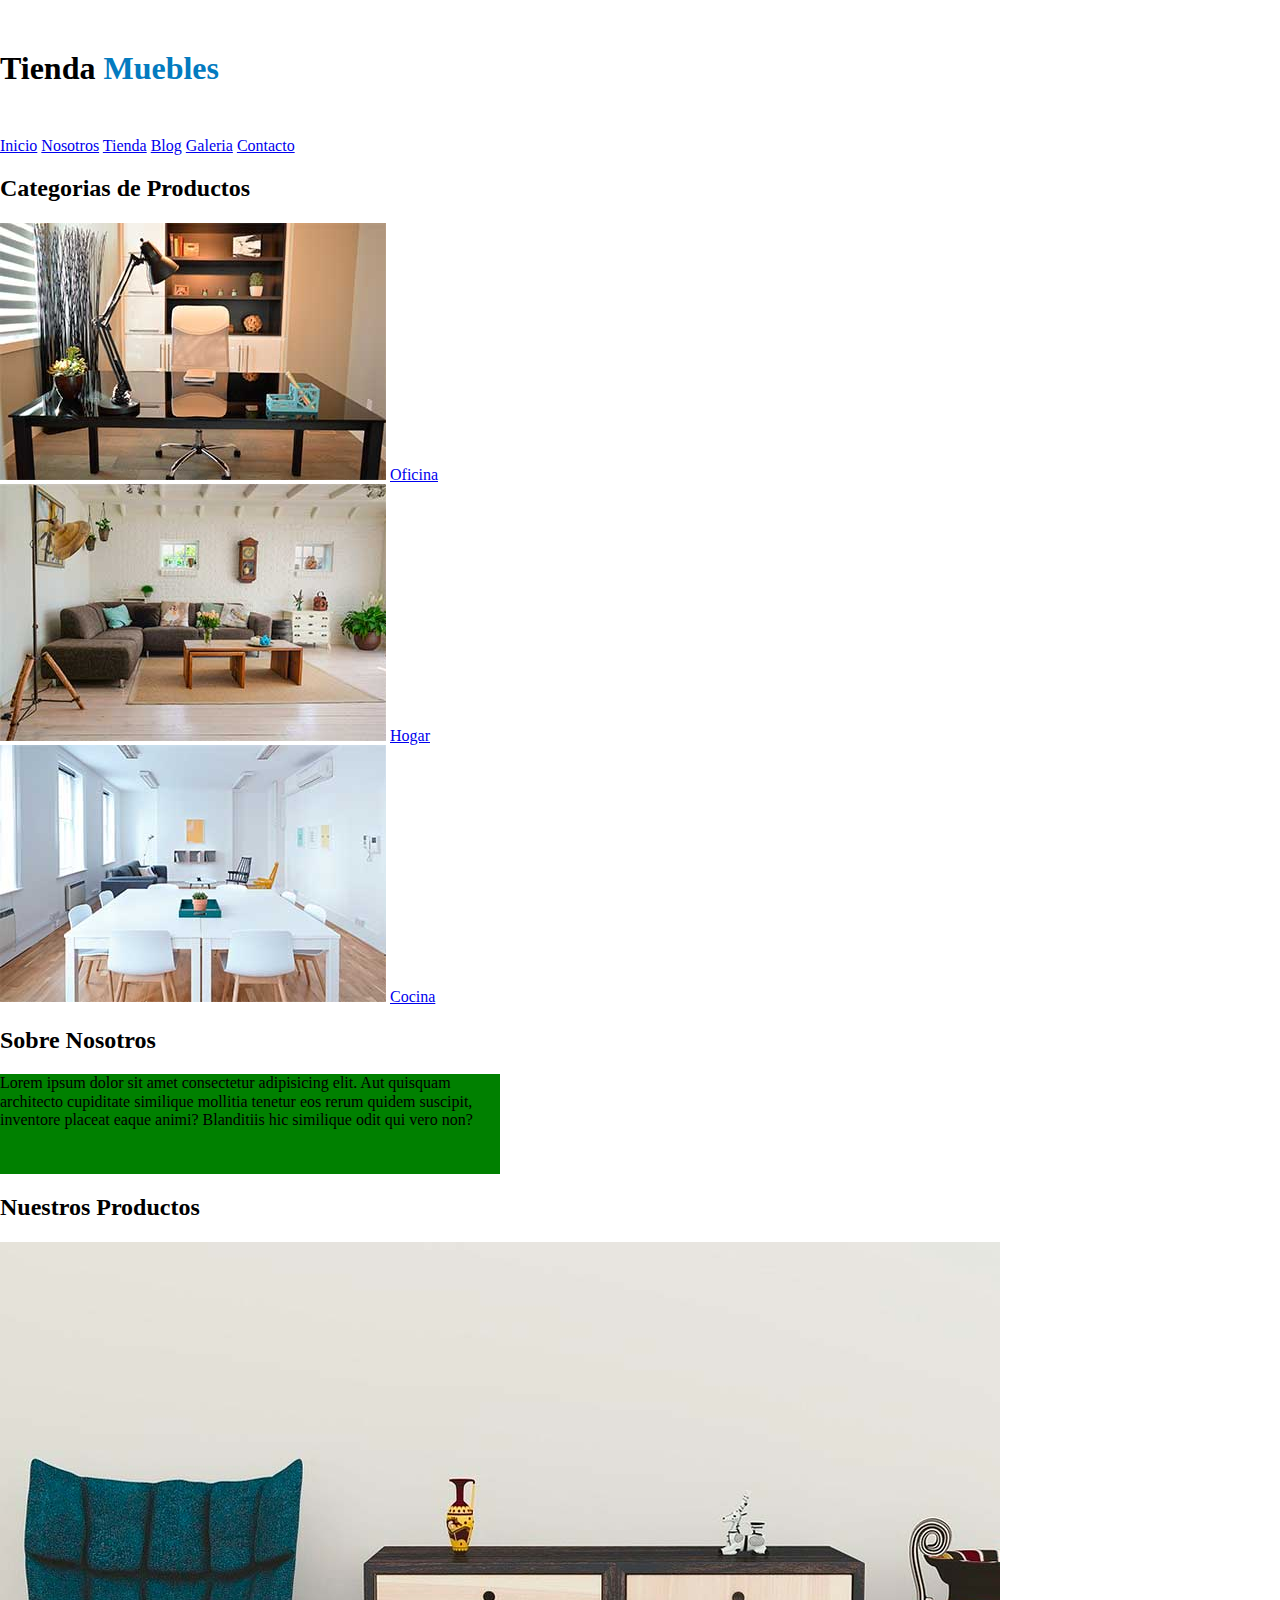
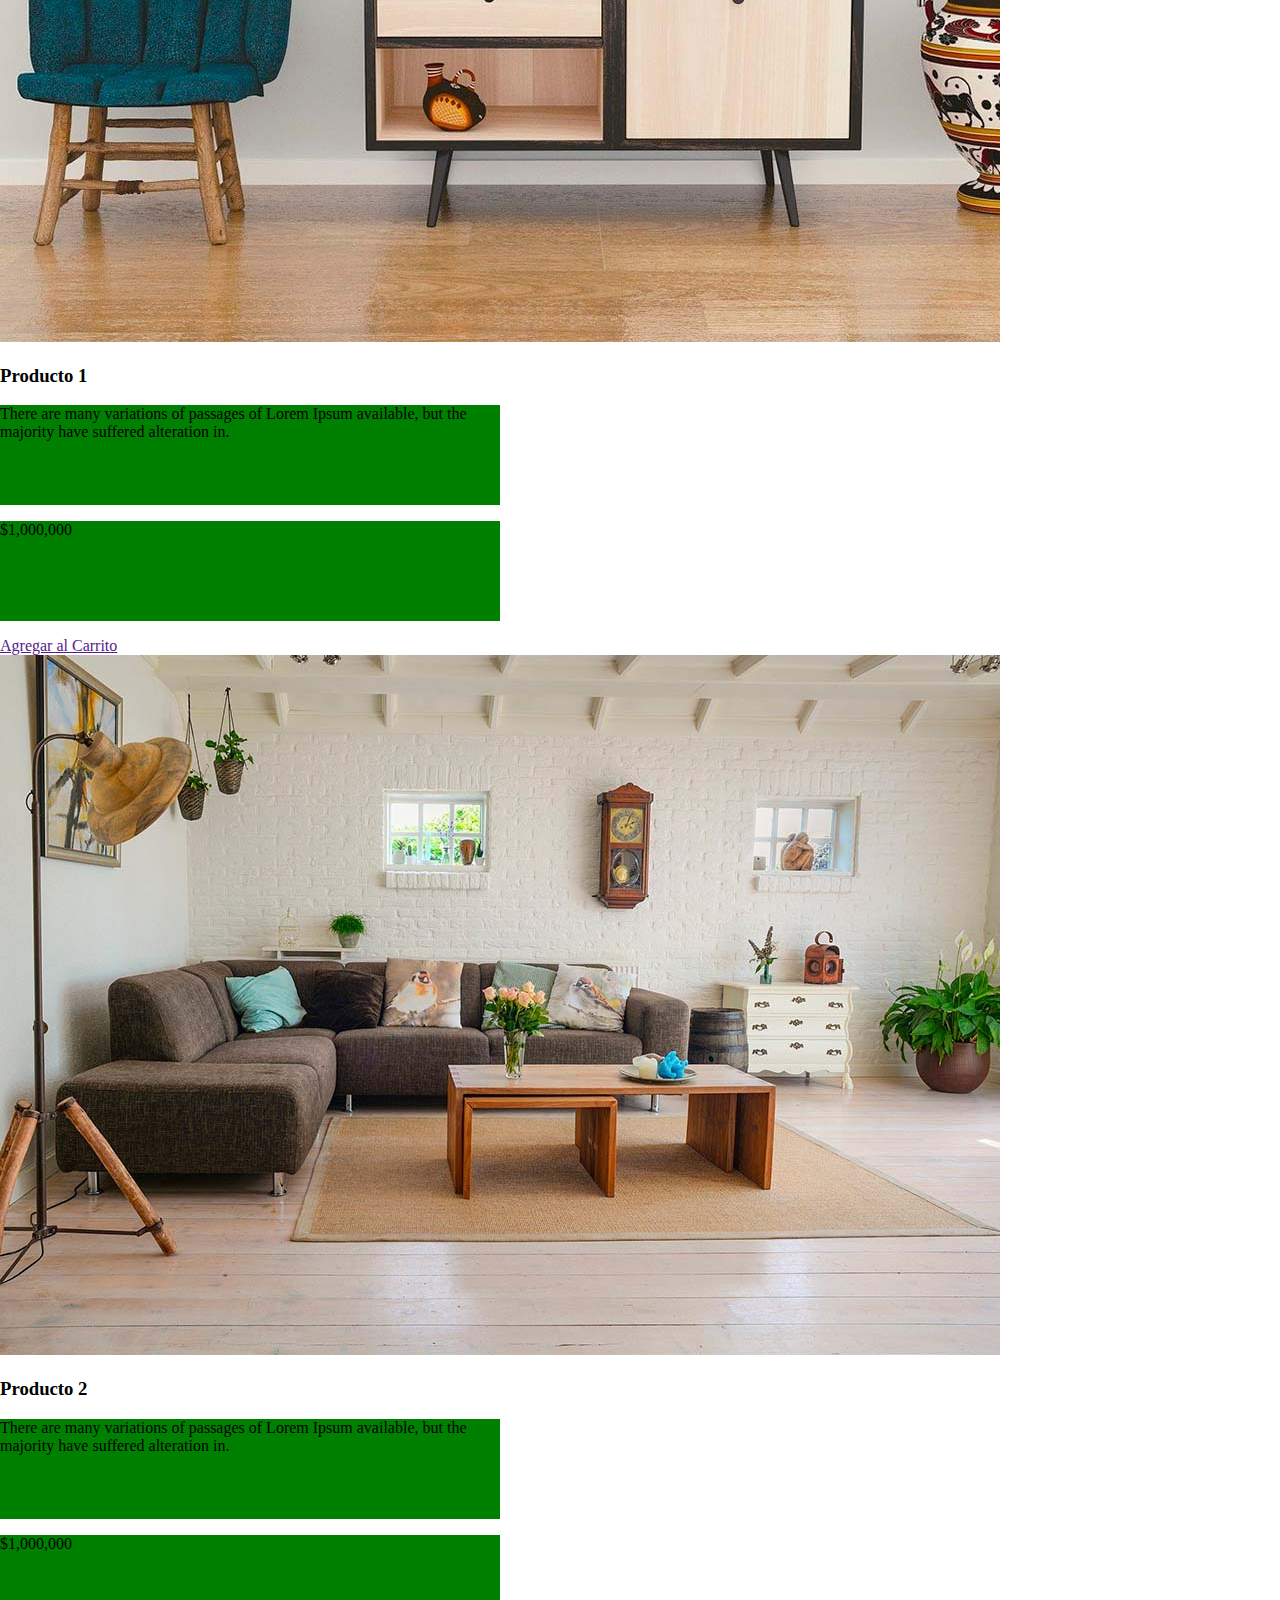
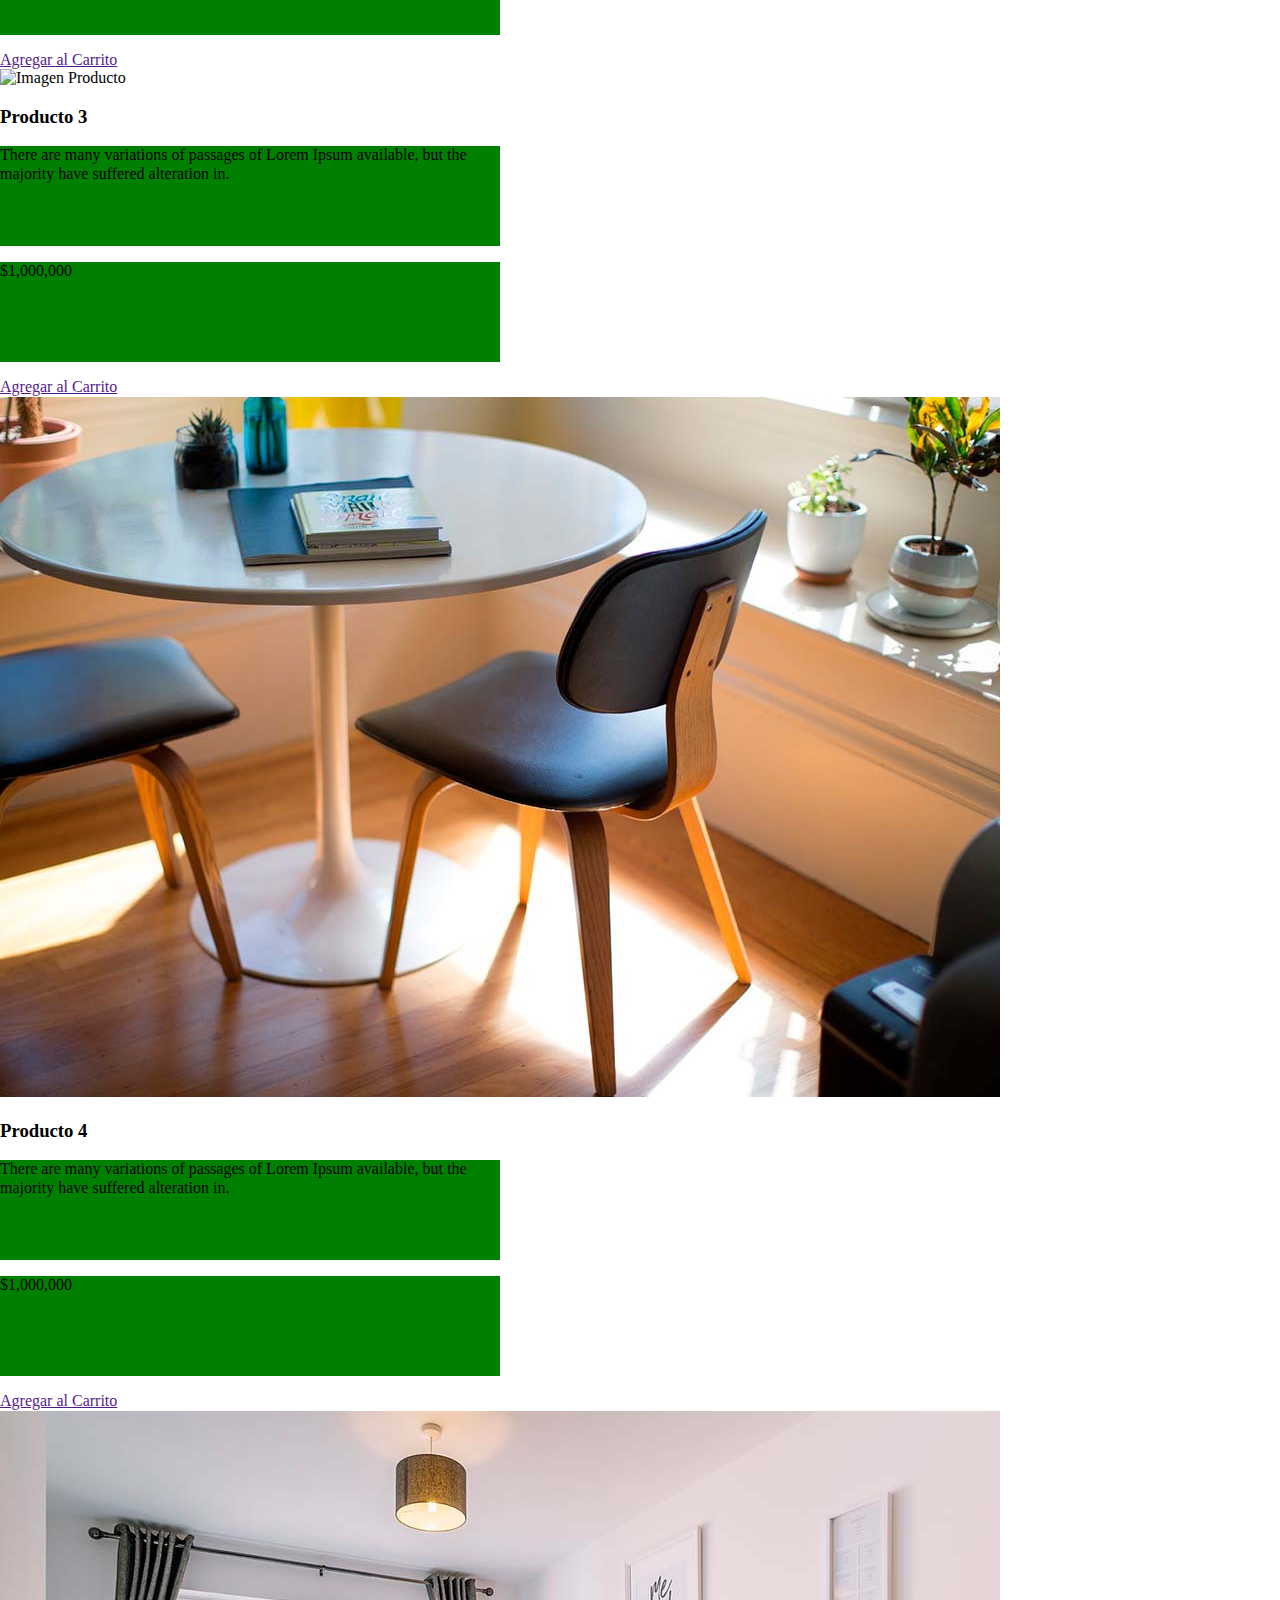
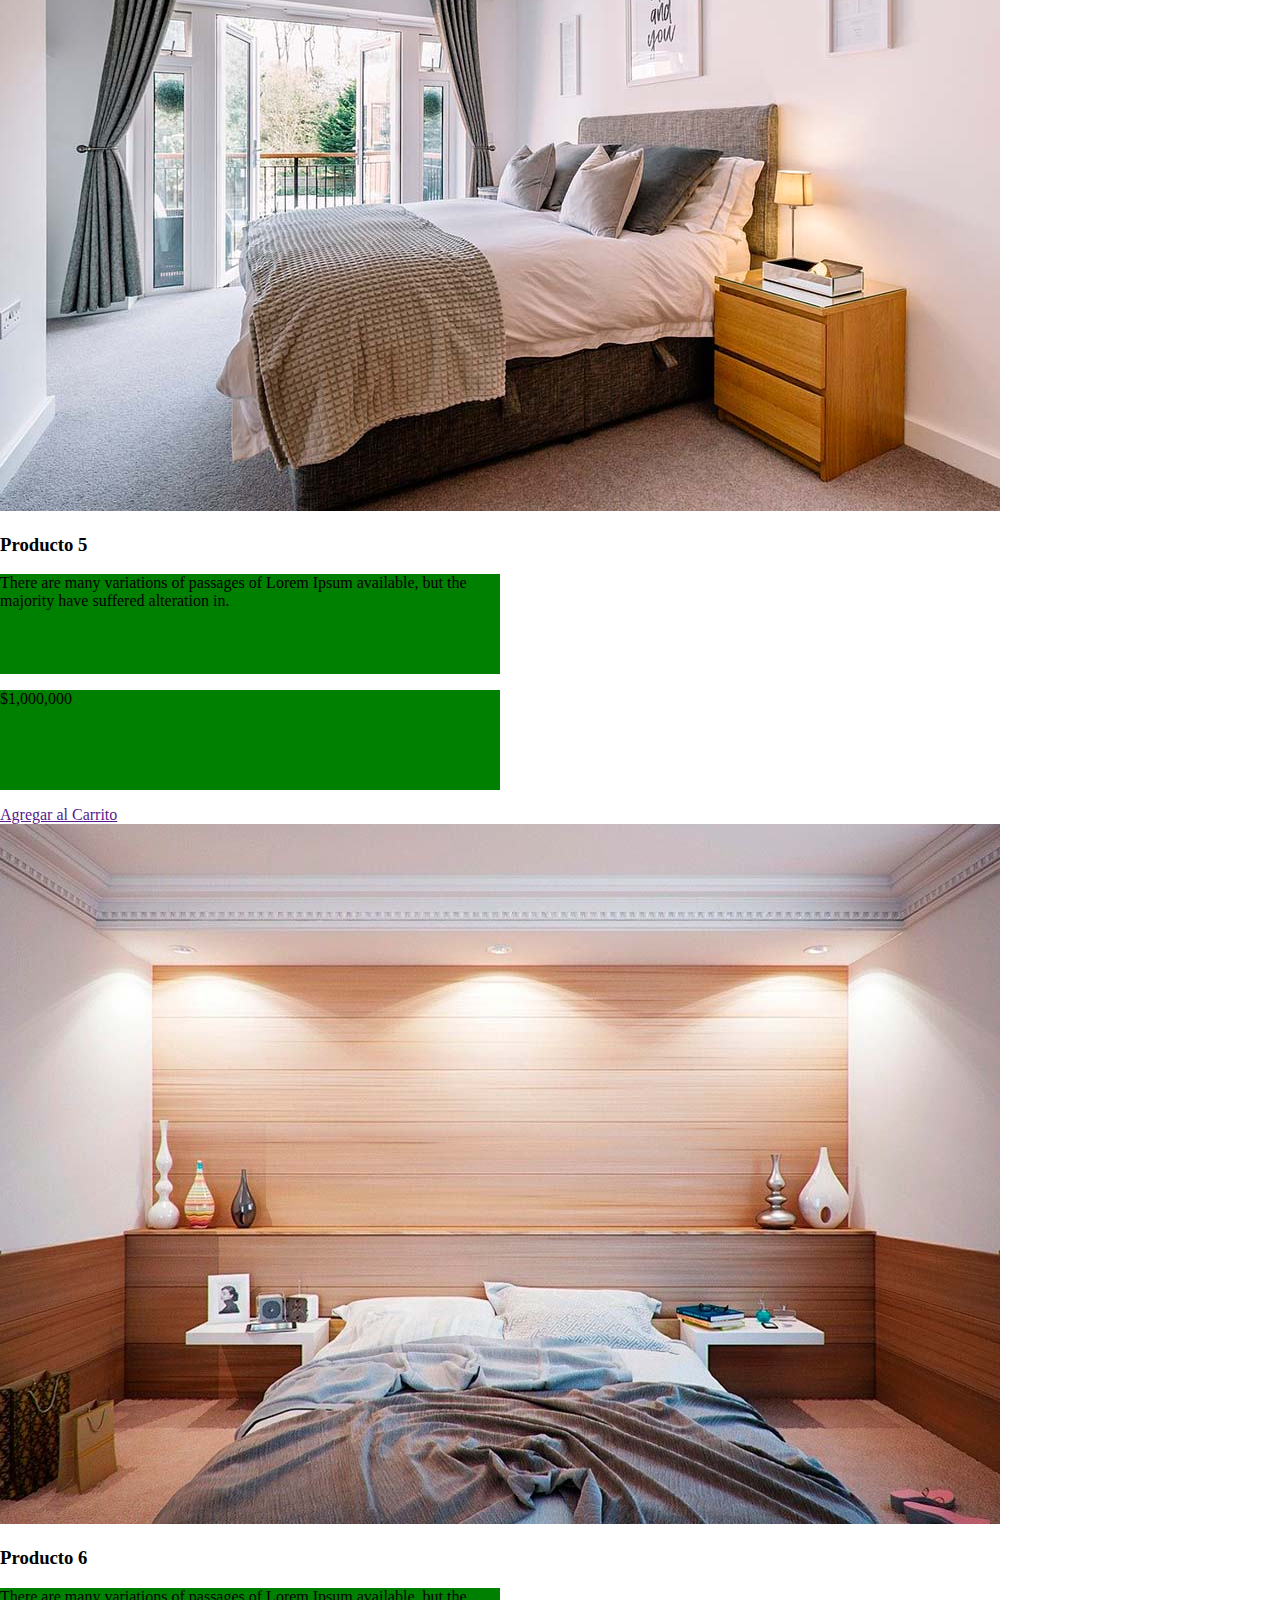
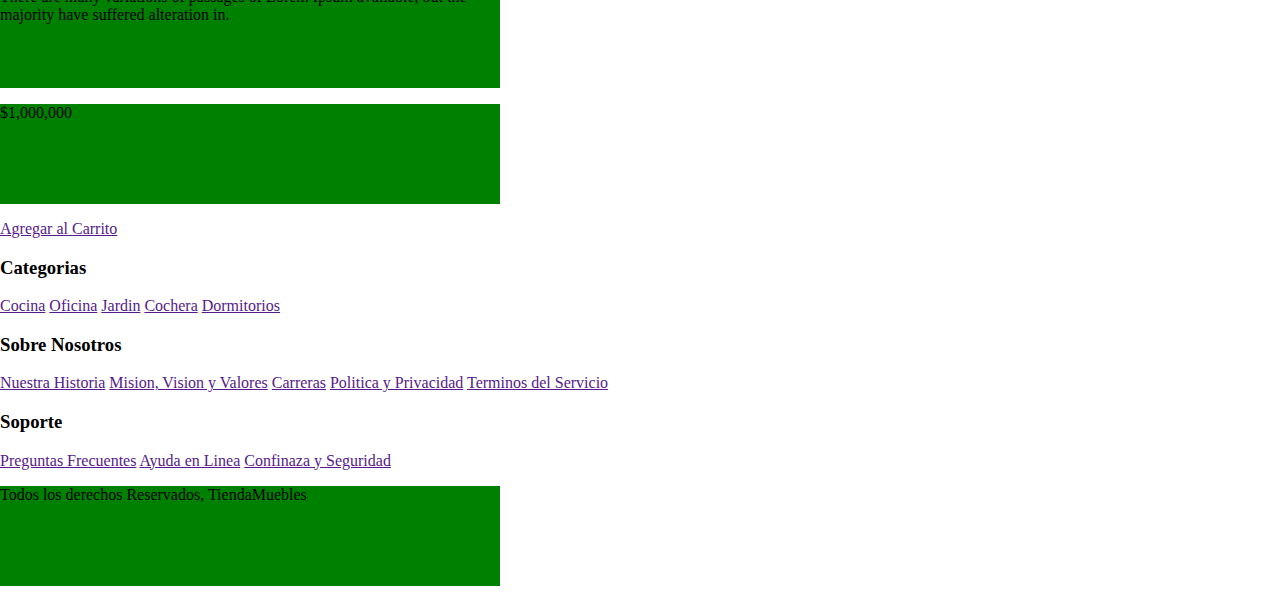
==== index.html @ 11717a36 "primer push de pc ecommerce" ====
<!DOCTYPE html>
<html lang="es">
  <head>
    <meta charset="UTF-8" />
    <meta name="viewport" content="width=device-width, initial-scale=1.0" />
    <title>Aprendiendo HTML</title>
    <link rel="stylesheet" href="css/normalize.css" />
    <link rel="stylesheet" href="css/styles.css" />
  </head>
  <body>
    <header>
      <h1 class="nombre-sitio">Tienda <span>Muebles</span></h1>
    </header>
    <nav>
      <a href="index.html">Inicio</a>
      <a href="nosotros.html">Nosotros</a>
      <a href="tienda.html">Tienda</a>
      <a href="blog.html">Blog</a>
      <a href="galeria.html">Galeria</a>
      <a href="contacto.html">Contacto</a>
    </nav>
    <section>
      <h2>Categorias de Productos</h2>
      <div>
        <img src="img/categoria1.jpg" alt="Imagen Categoria 1" />
        <a href="#">Oficina</a>
      </div>
      <div>
        <img src="img/categoria2.jpg" alt="Imagen Categoria 2" />
        <a href="#">Hogar</a>
      </div>
      <div>
        <img src="img/categoria3.jpg" alt="Imagen Categoria 3" />
        <a href="#">Cocina</a>
      </div>
    </section>
    <section>
      <div>
        <h2>Sobre Nosotros</h2>
        <p>
          Lorem ipsum dolor sit amet consectetur adipisicing elit. Aut quisquam
          architecto cupiditate similique mollitia tenetur eos rerum quidem
          suscipit, inventore placeat eaque animi? Blanditiis hic similique odit
          qui vero non?
        </p>
      </div>
    </section>

    <main>
      <h2>Nuestros Productos</h2>
      <div>
        <div>
          <img src="img/producto1.jpg" alt="Imagen Producto" />
          <div>
            <h3>Producto 1</h3>
            <p>
              There are many variations of passages of Lorem Ipsum available,
              but the majority have suffered alteration in.
            </p>
            <p>$1,000,000</p>
            <a href="">Agregar al Carrito</a>
            <!-- <button type="button">Agregar al Carrito</button> -->
          </div>
          <!--Info del producto-->
        </div>
        <!--Producto -->
        <div>
          <img src="img/producto2.jpg" alt="Imagen Producto" />
          <div>
            <h3>Producto 2</h3>
            <p>
              There are many variations of passages of Lorem Ipsum available,
              but the majority have suffered alteration in.
            </p>
            <p>$1,000,000</p>
            <a href="">Agregar al Carrito</a>
            <!-- <button type="button">Agregar al Carrito</button> -->
          </div>
          <!--Info del producto-->
        </div>
        <!--Producto-->
        <div>
          <img src="img/producto3.jpg" alt="Imagen Producto" />
          <div>
            <h3>Producto 3</h3>
            <p>
              There are many variations of passages of Lorem Ipsum available,
              but the majority have suffered alteration in.
            </p>
            <p>$1,000,000</p>
            <a href="">Agregar al Carrito</a>
            <!-- <button type="button">Agregar al Carrito</button> -->
          </div>
          <!--Info del producto-->
        </div>
        <!--Producto-->
        <div>
          <img src="img/producto4.jpg" alt="Imagen Producto" />
          <div>
            <h3>Producto 4</h3>
            <p>
              There are many variations of passages of Lorem Ipsum available,
              but the majority have suffered alteration in.
            </p>
            <p>$1,000,000</p>
            <a href="">Agregar al Carrito</a>
            <!-- <button type="button">Agregar al Carrito</button> -->
          </div>
          <!--Info del producto-->
        </div>
        <!--Producto-->
        <div>
          <img src="img/producto5.jpg" alt="Imagen Producto" />
          <div>
            <h3>Producto 5</h3>
            <p>
              There are many variations of passages of Lorem Ipsum available,
              but the majority have suffered alteration in.
            </p>
            <p>$1,000,000</p>
            <a href="">Agregar al Carrito</a>
            <!-- <button type="button">Agregar al Carrito</button> -->
          </div>
          <!--Info del producto-->
        </div>
        <!--Producto-->
        <div>
          <img src="img/producto6.jpg" alt="Imagen Producto" />
          <div>
            <h3>Producto 6</h3>
            <p>
              There are many variations of passages of Lorem Ipsum available,
              but the majority have suffered alteration in.
            </p>
            <p>$1,000,000</p>
            <a href="">Agregar al Carrito</a>
            <!-- <button type="button">Agregar al Carrito</button> -->
          </div>
          <!--Info del producto-->
        </div>
        <!--Producto-->
      </div>
      <!--Fin de listado de producto-->
      <!--puede ser section enves de div no hay ningun problema  -->
    </main>

    <footer>
      <div>
        <h3>Categorias</h3>
        <nav>
          <a href="">Cocina</a>
          <a href="">Oficina</a>
          <a href="">Jardin</a>
          <a href="">Cochera</a>
          <a href="">Dormitorios</a>
        </nav>
      </div>
      <div>
        <h3>Sobre Nosotros</h3>
        <nav>
          <a href="">Nuestra Historia</a>
          <a href="">Mision, Vision y Valores</a>
          <a href="">Carreras</a>
          <a href="">Politica y Privacidad</a>
          <a href="">Terminos del Servicio</a>
        </nav>
      </div>
      <div>
        <h3>Soporte</h3>
        <nav>
          <a href="">Preguntas Frecuentes</a>
          <a href="">Ayuda en Linea</a>
          <a href="">Confinaza y Seguridad</a>
        </nav>
      </div>

      <p>Todos los derechos Reservados, TiendaMuebles</p>
    </footer>
  </body>
</html>
---- css/styles.css ----
html {
  box-sizing: border-box;
}
*,
*:before,
*:after {
  box-sizing: inherit;
}

.nombre-sitio {
  margin-top: 50px;
  margin-bottom: 50px;
}
.nombre-sitio span {
  color: #037bc0;
}

p {
  width: 500px;
  height: 100px;
  background-color: green;
  display: block;
}
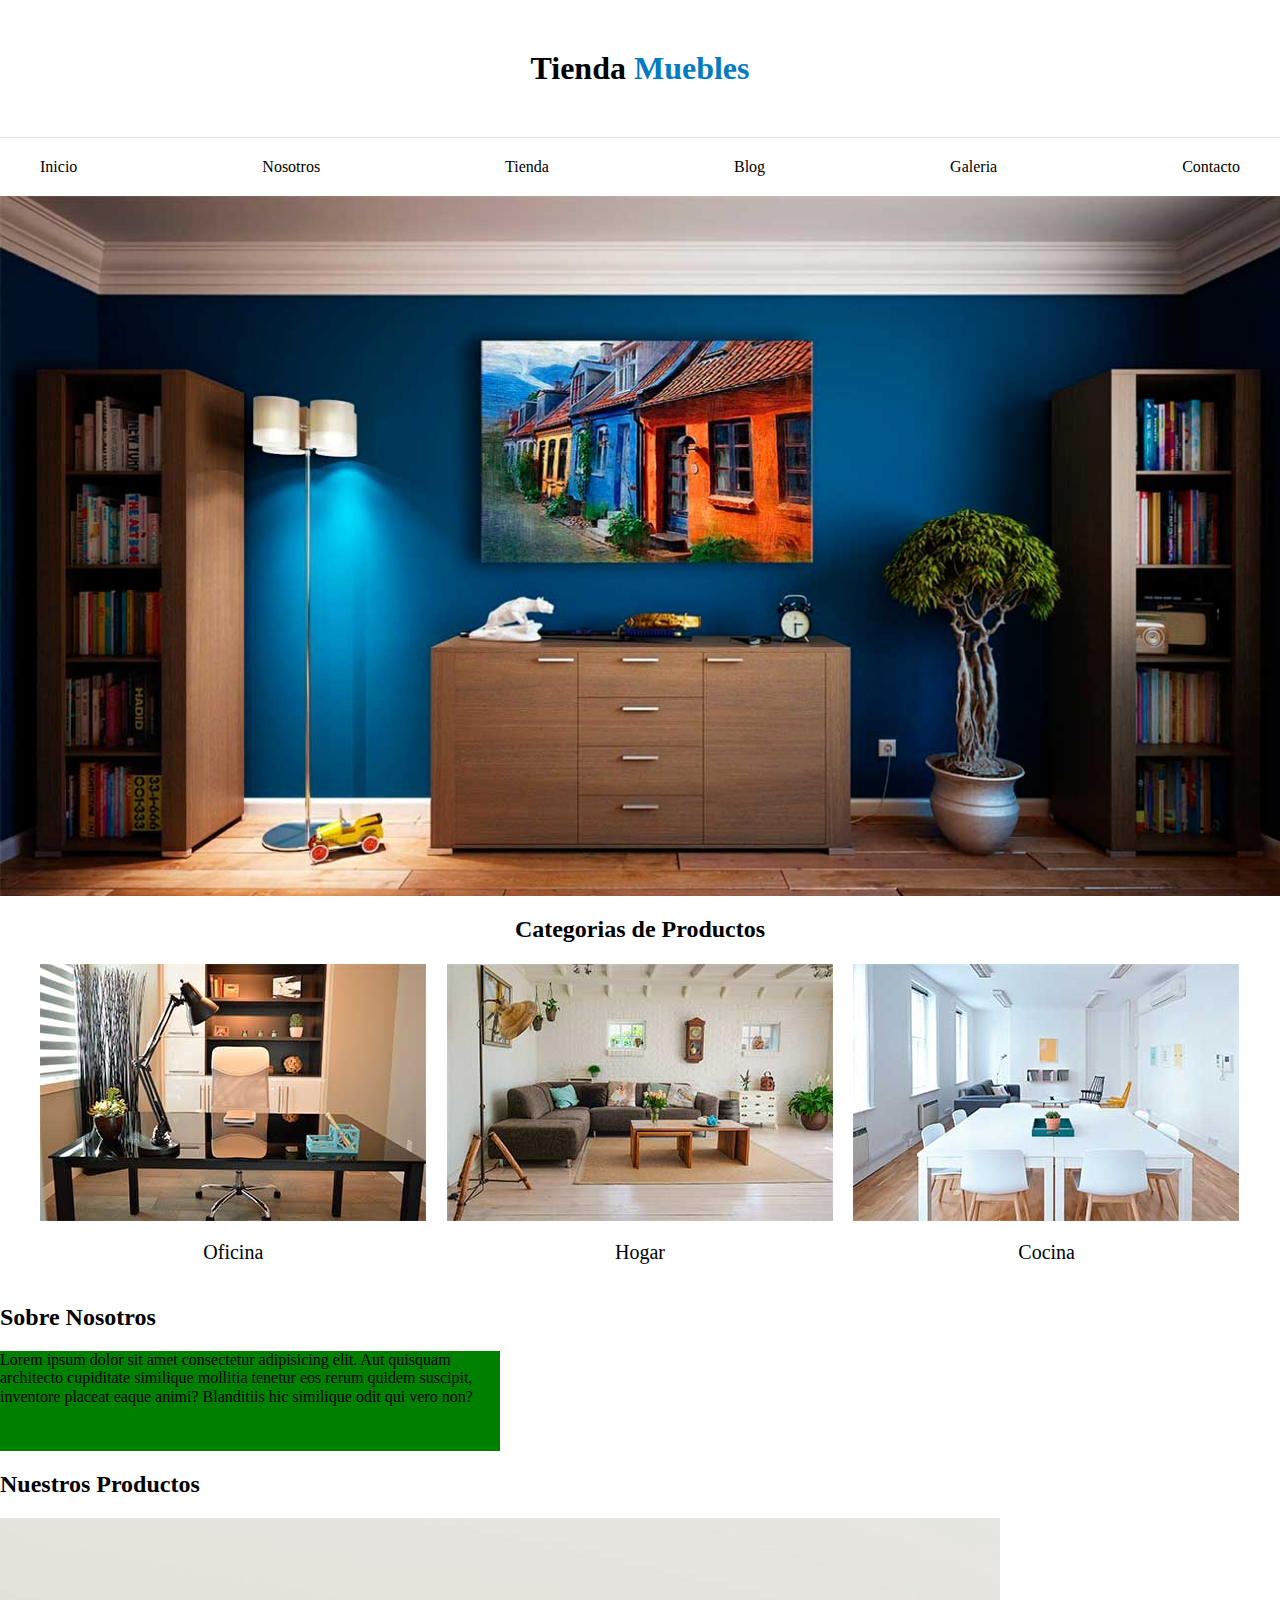
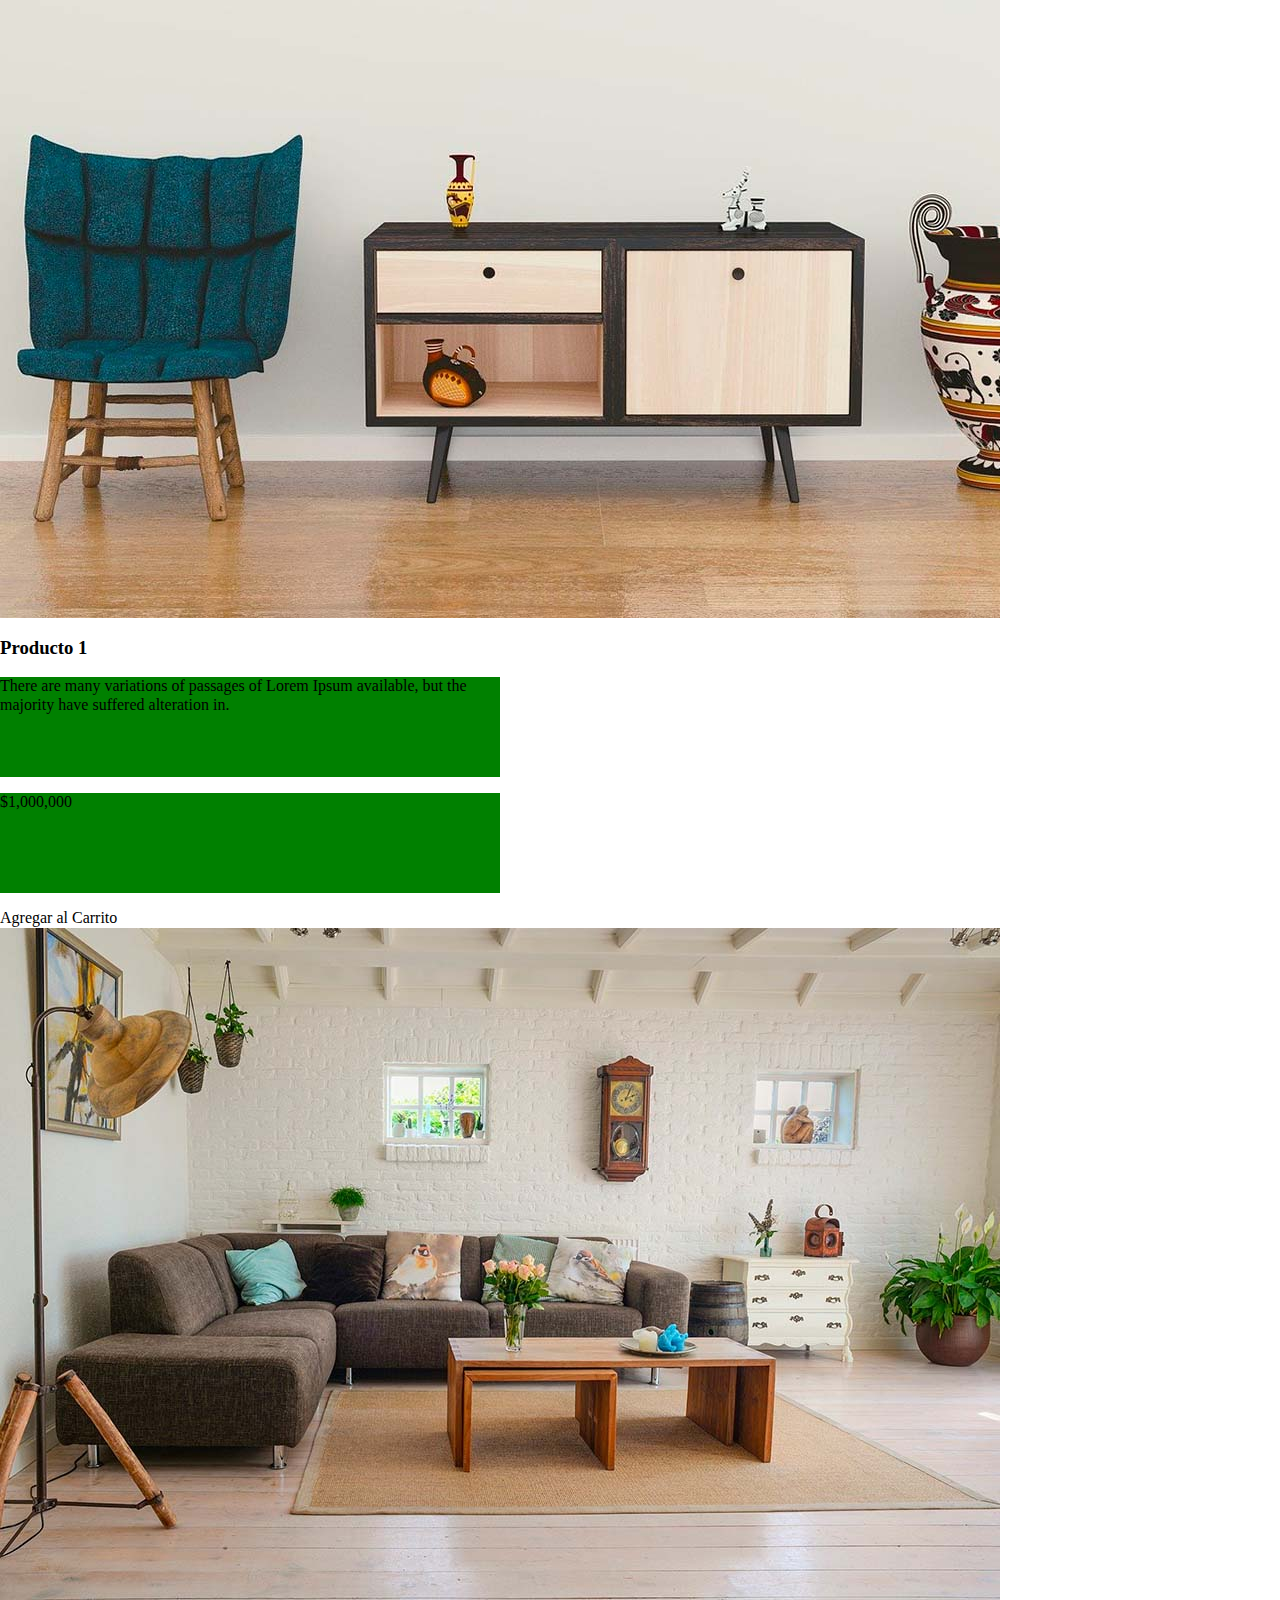
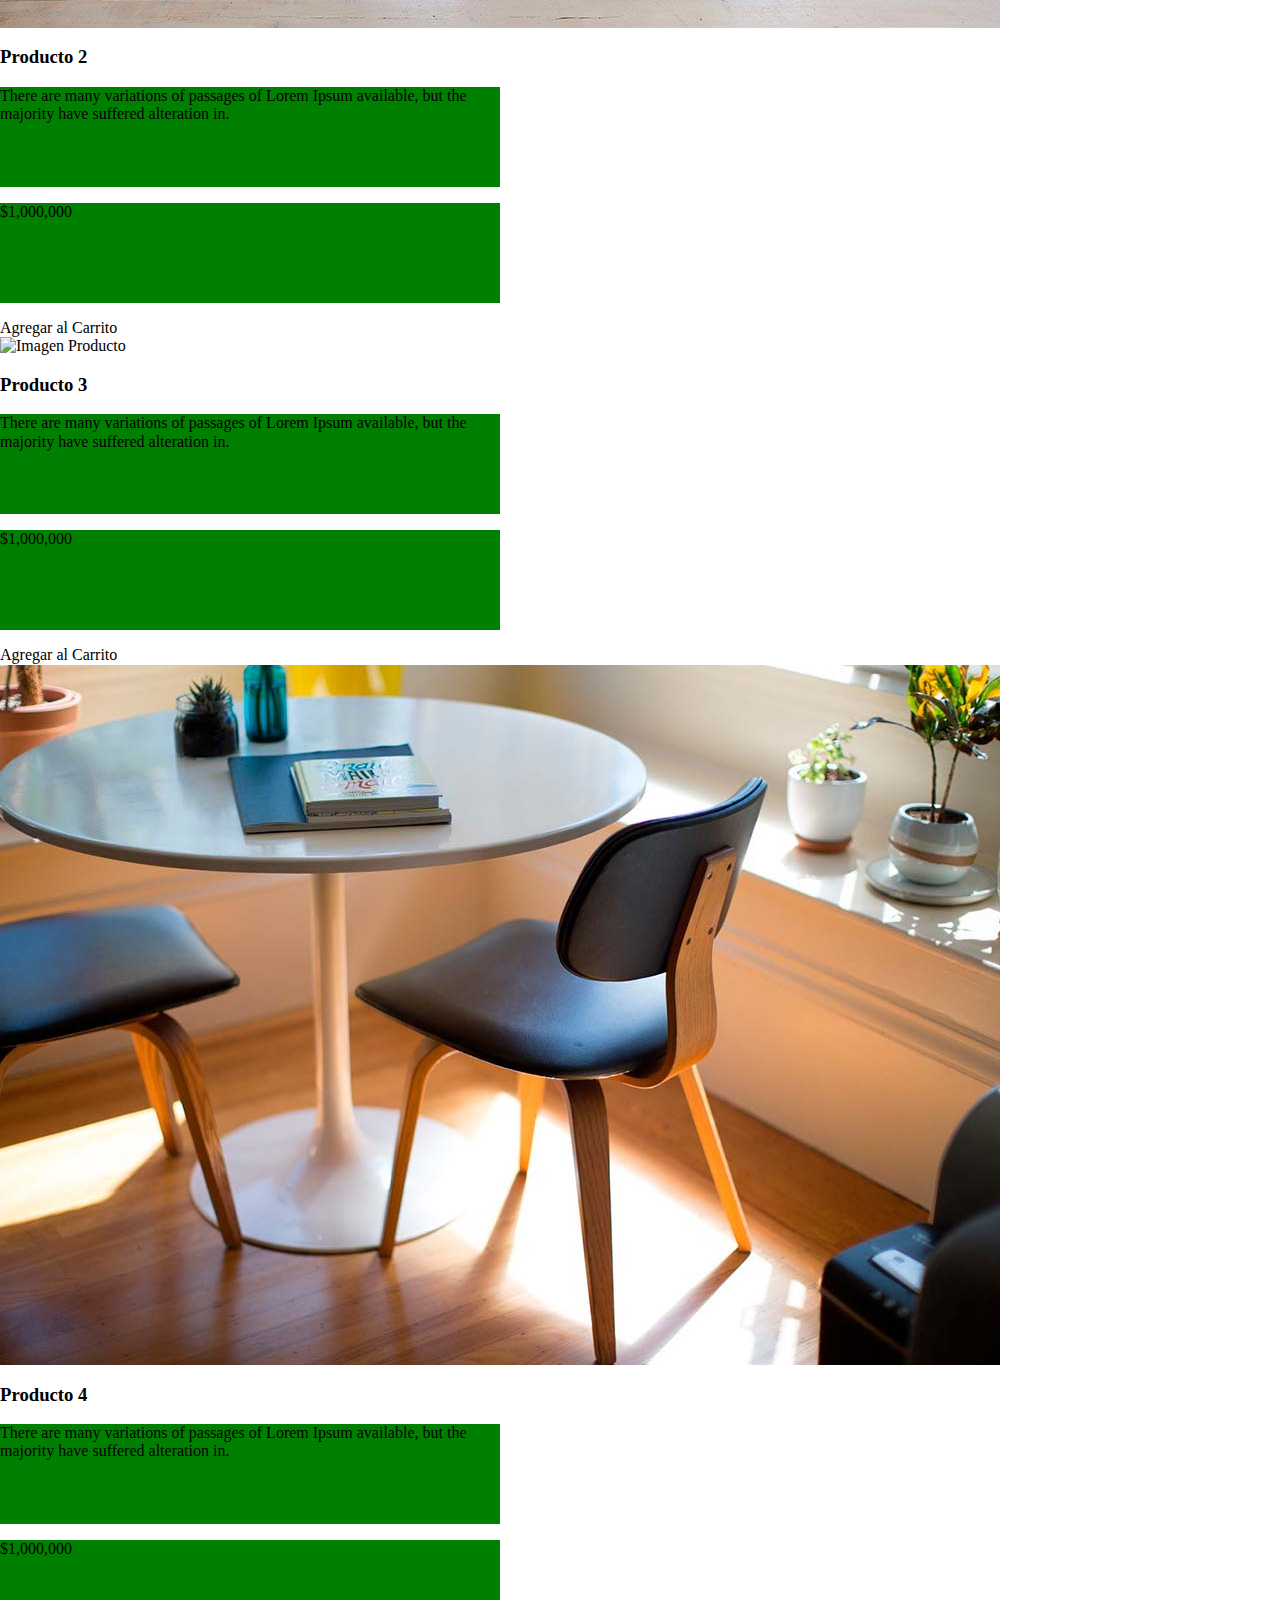
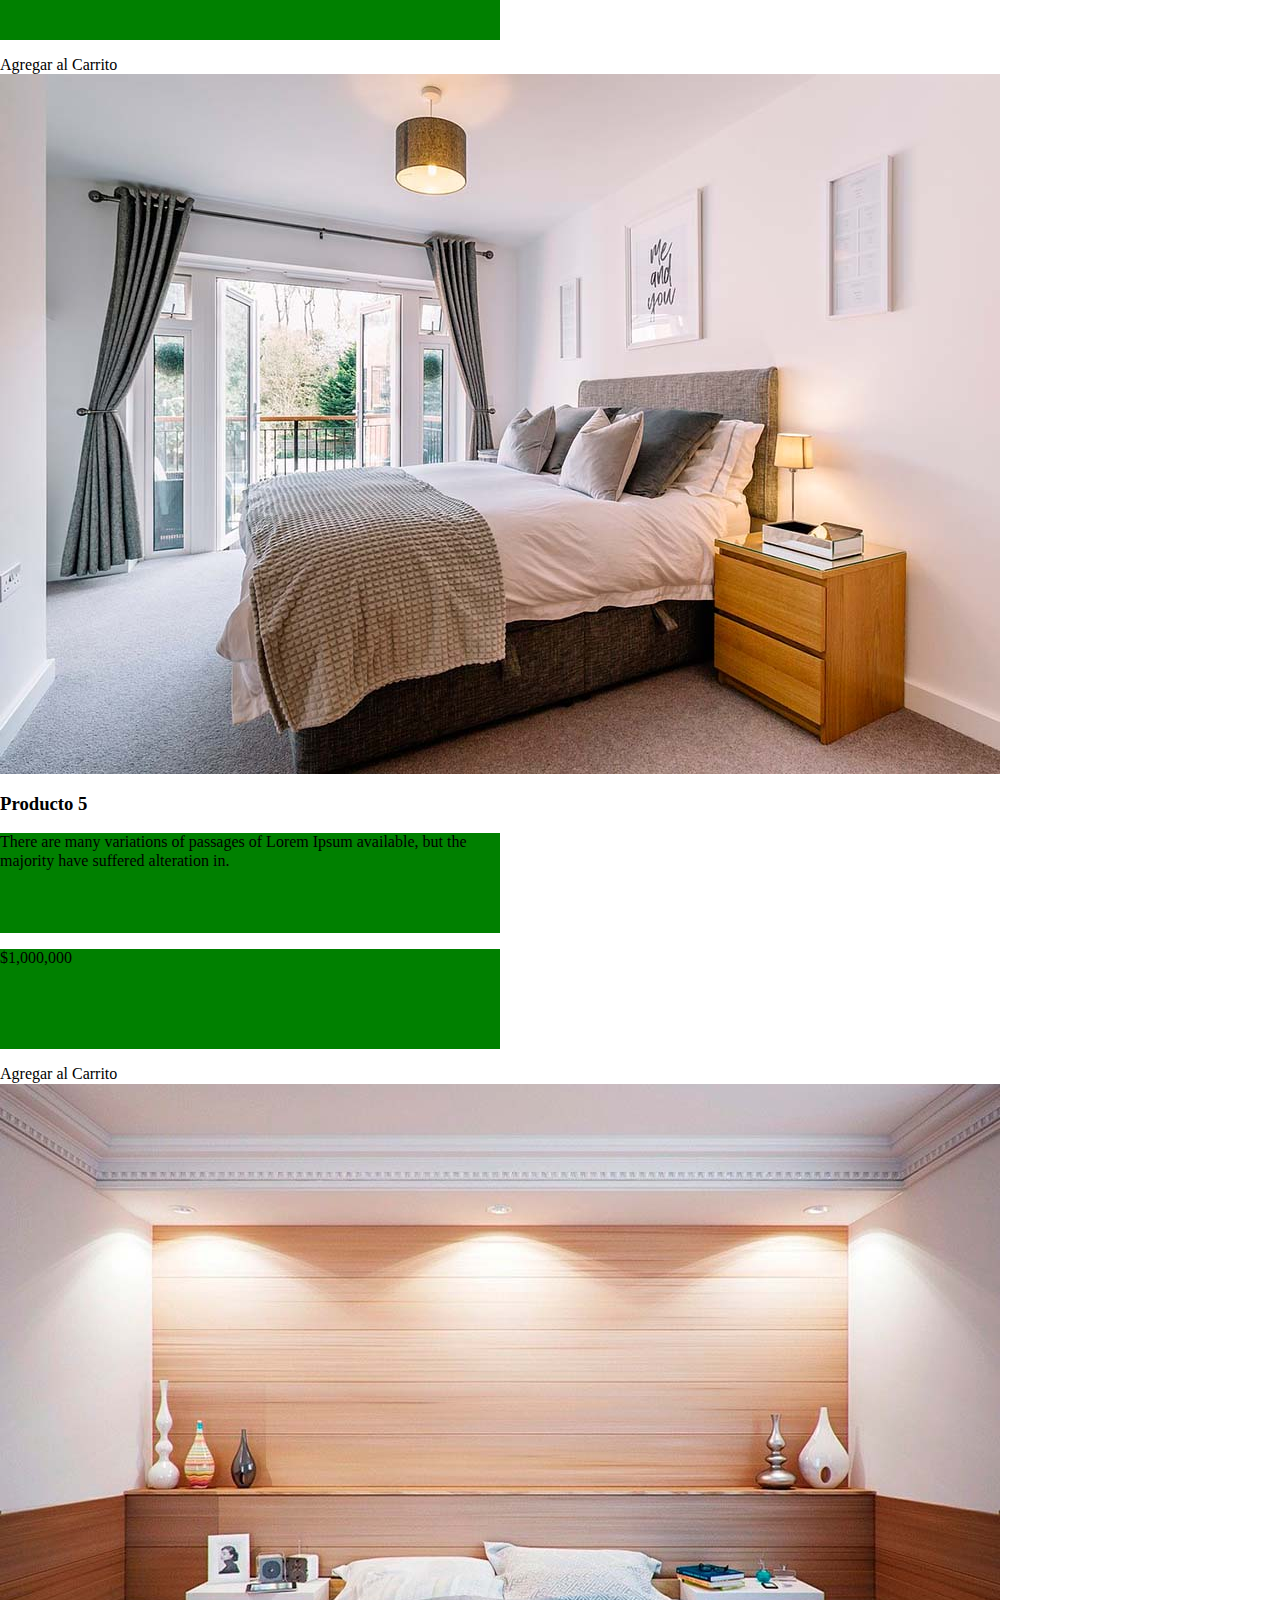
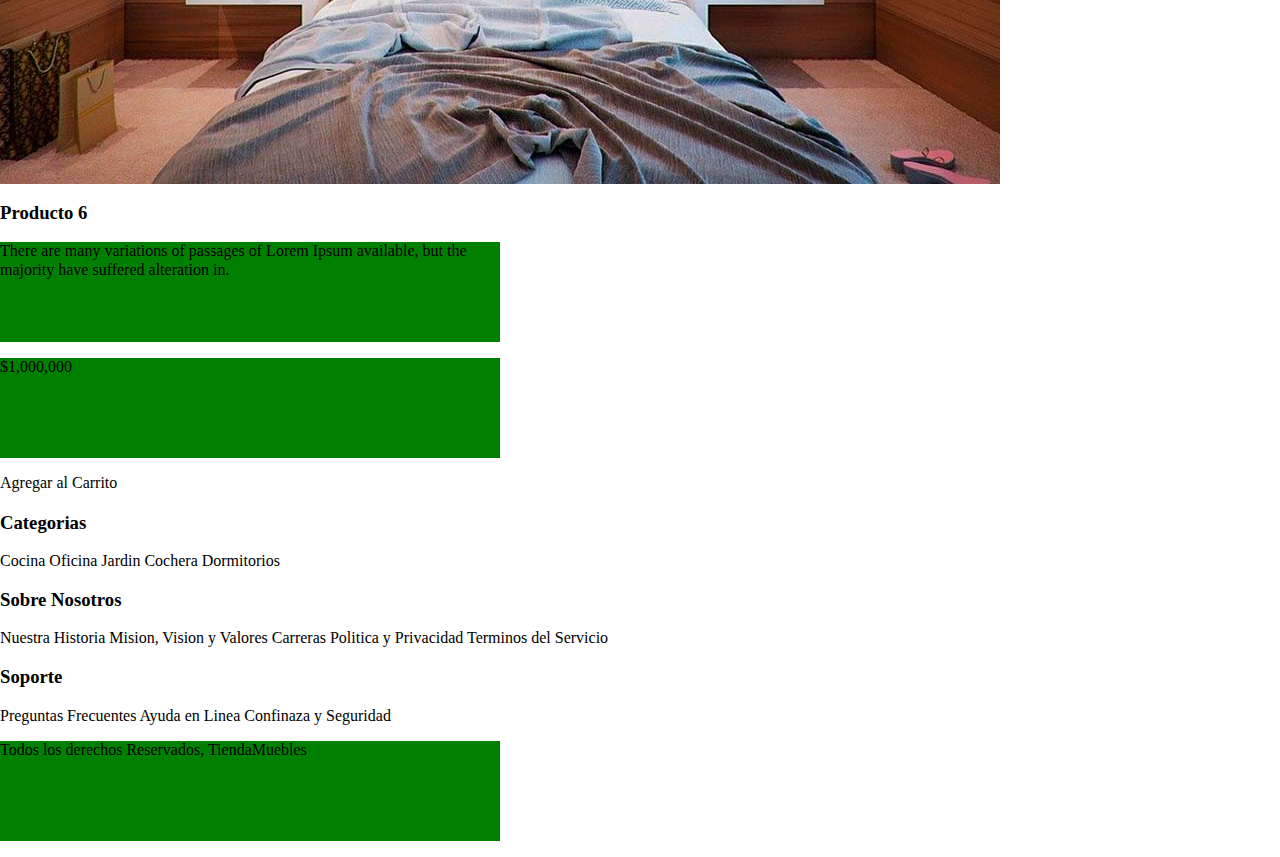
==== commit 6068f649: "agreagado 2" ====
--- a/index.html
+++ b/index.html
@@ -11,27 +11,32 @@
     <header>
       <h1 class="nombre-sitio">Tienda <span>Muebles</span></h1>
     </header>
-    <nav>
-      <a href="index.html">Inicio</a>
-      <a href="nosotros.html">Nosotros</a>
-      <a href="tienda.html">Tienda</a>
-      <a href="blog.html">Blog</a>
-      <a href="galeria.html">Galeria</a>
-      <a href="contacto.html">Contacto</a>
-    </nav>
-    <section>
+    <div class="navegacion-caja">
+      <nav class="navegacion container">
+        <a href="index.html">Inicio</a>
+        <a href="nosotros.html">Nosotros</a>
+        <a href="tienda.html">Tienda</a>
+        <a href="blog.html">Blog</a>
+        <a href="galeria.html">Galeria</a>
+        <a href="contacto.html">Contacto</a>
+      </nav>
+    </div>
+    <div class="imagen-principal"></div>
+    <section class="container categorias">
       <h2>Categorias de Productos</h2>
-      <div>
-        <img src="img/categoria1.jpg" alt="Imagen Categoria 1" />
-        <a href="#">Oficina</a>
-      </div>
-      <div>
-        <img src="img/categoria2.jpg" alt="Imagen Categoria 2" />
-        <a href="#">Hogar</a>
-      </div>
-      <div>
-        <img src="img/categoria3.jpg" alt="Imagen Categoria 3" />
-        <a href="#">Cocina</a>
+      <div class="categorias-grid">
+        <div class="categoria-enlaces">
+          <img src="img/categoria1.jpg" alt="Imagen Categoria 1" />
+          <a href="#">Oficina</a>
+        </div>
+        <div class="categoria-enlaces">
+          <img src="img/categoria2.jpg" alt="Imagen Categoria 2" />
+          <a href="#">Hogar</a>
+        </div>
+        <div class="categoria-enlaces">
+          <img src="img/categoria3.jpg" alt="Imagen Categoria 3" />
+          <a href="#">Cocina</a>
+        </div>
       </div>
     </section>
     <section>
--- a/css/styles.css
+++ b/css/styles.css
@@ -10,6 +10,7 @@
 .nombre-sitio {
   margin-top: 50px;
   margin-bottom: 50px;
+  text-align: center;
 }
 .nombre-sitio span {
   color: #037bc0;
@@ -21,3 +22,57 @@
   background-color: green;
   display: block;
 }
+.container {
+  max-width: 1200px;
+  margin: 0 auto;
+}
+
+.navegacion-caja {
+  border-top: thin solid #e1e1e1;
+}
+
+.navegacion {
+  display: flex;
+  justify-content: space-between;
+  padding: 20px 0;
+}
+a {
+  text-decoration: none;
+  color: black;
+}
+.imagen-principal {
+  background-image: url(/img/principal.jpg);
+  height: 700px;
+  background-repeat: no-repeat;
+  background-size: cover;
+}
+img {
+  max-width: 100%;
+  display: block;
+}
+
+/*CATEGORIAS*/
+.categorias h2 {
+  text-align: center;
+}
+
+.categorias-grid {
+  display: grid;
+  grid-template-columns: repeat(3, 1fr);
+  gap: 20px;
+}
+.categoria-enlaces a {
+  text-align: center;
+  display: block;
+  padding: 20px;
+  font-size: 20px;
+}
+
+.categorias-grid a:hover {
+  background-color: #037bc0;
+  color: #fff;
+  /* font-size: 32px; */
+  border-radius: 40px 0 0 0;
+  border-top-left-radius: 20px;
+  border-bottom-right-radius: 20px;
+}
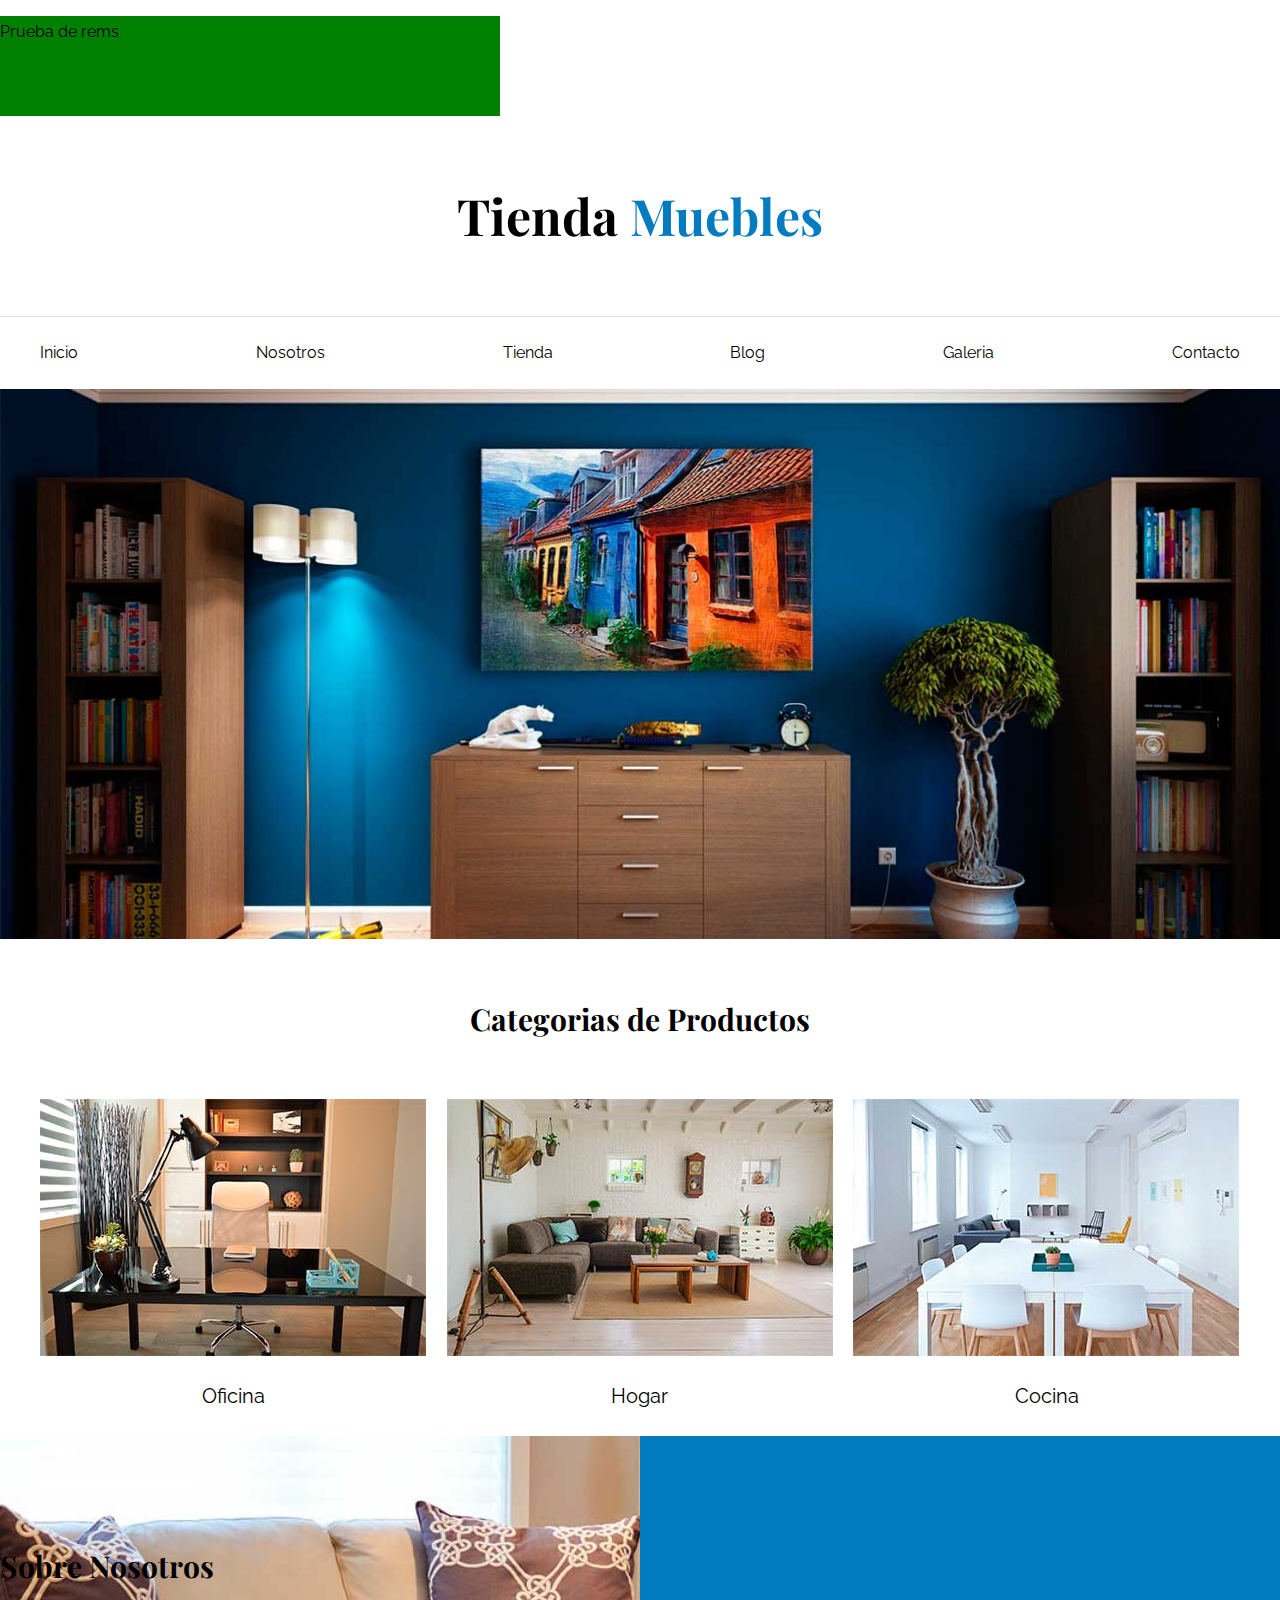
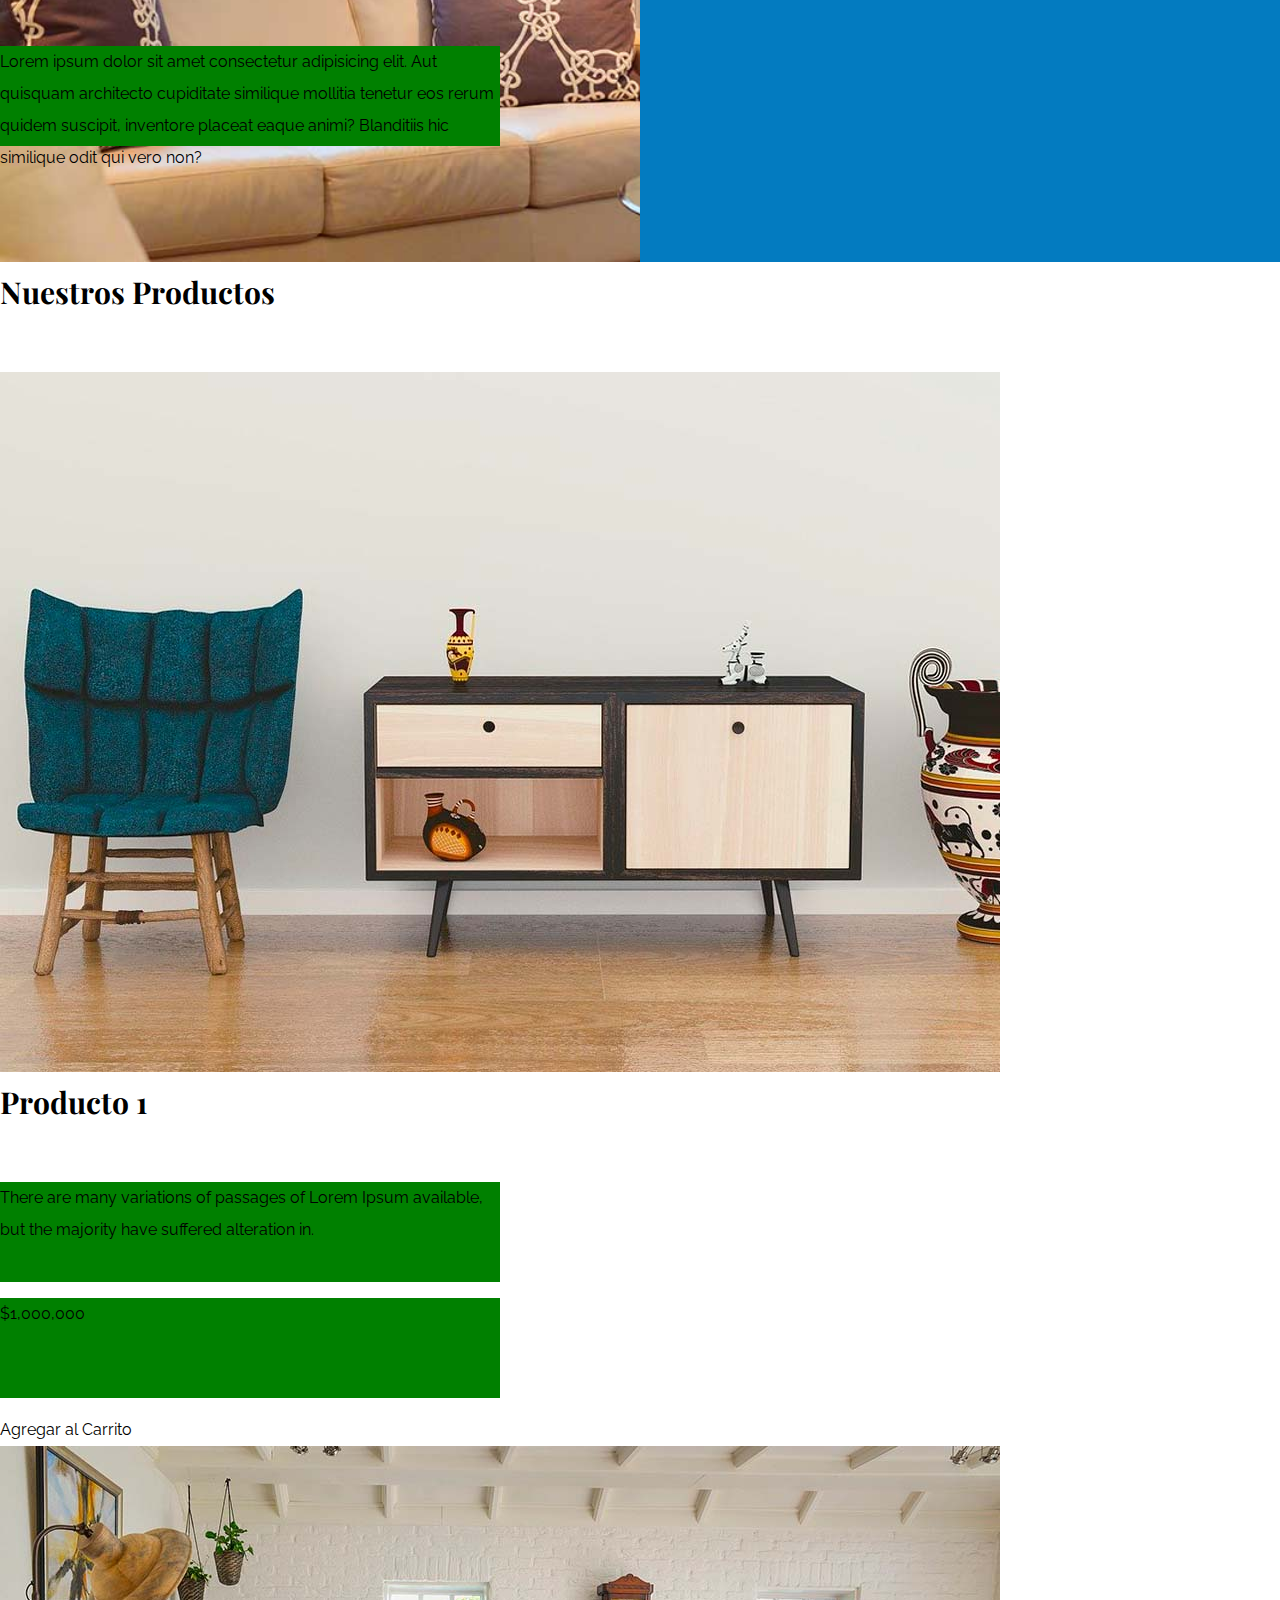
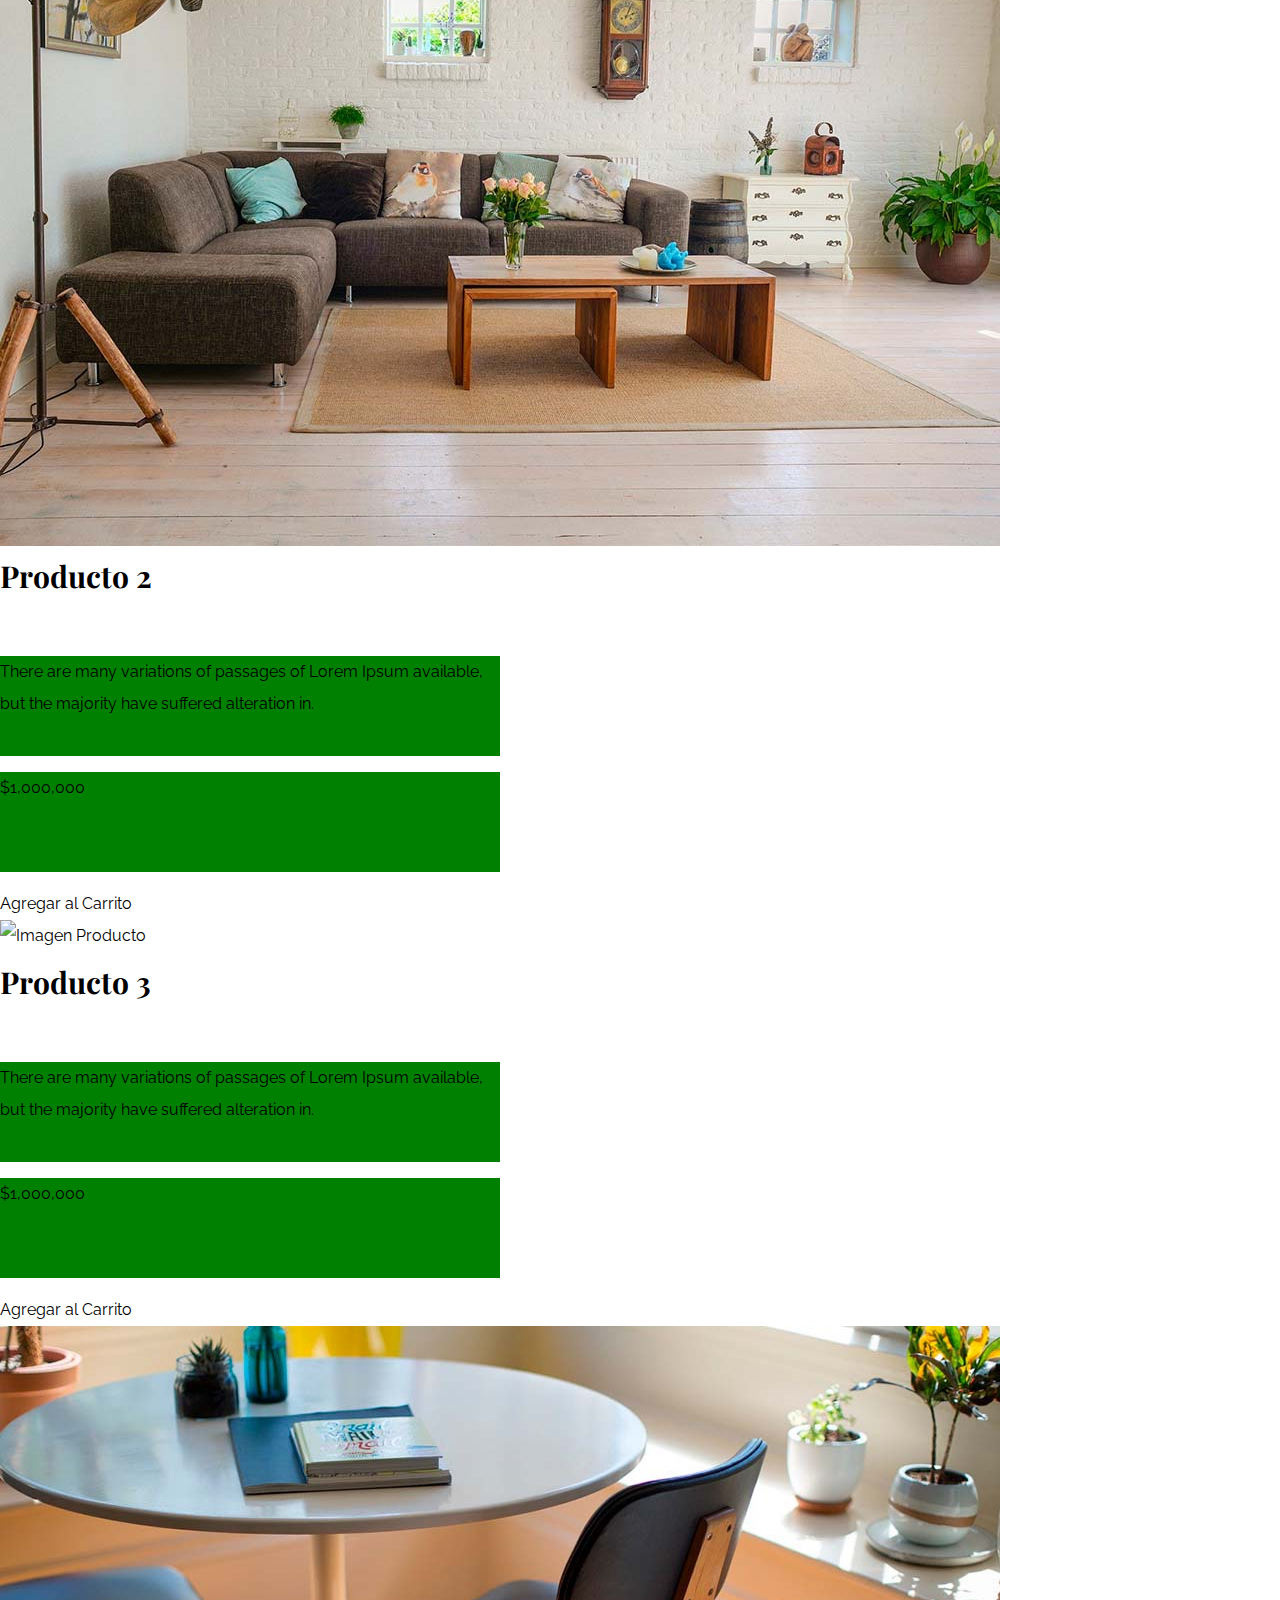
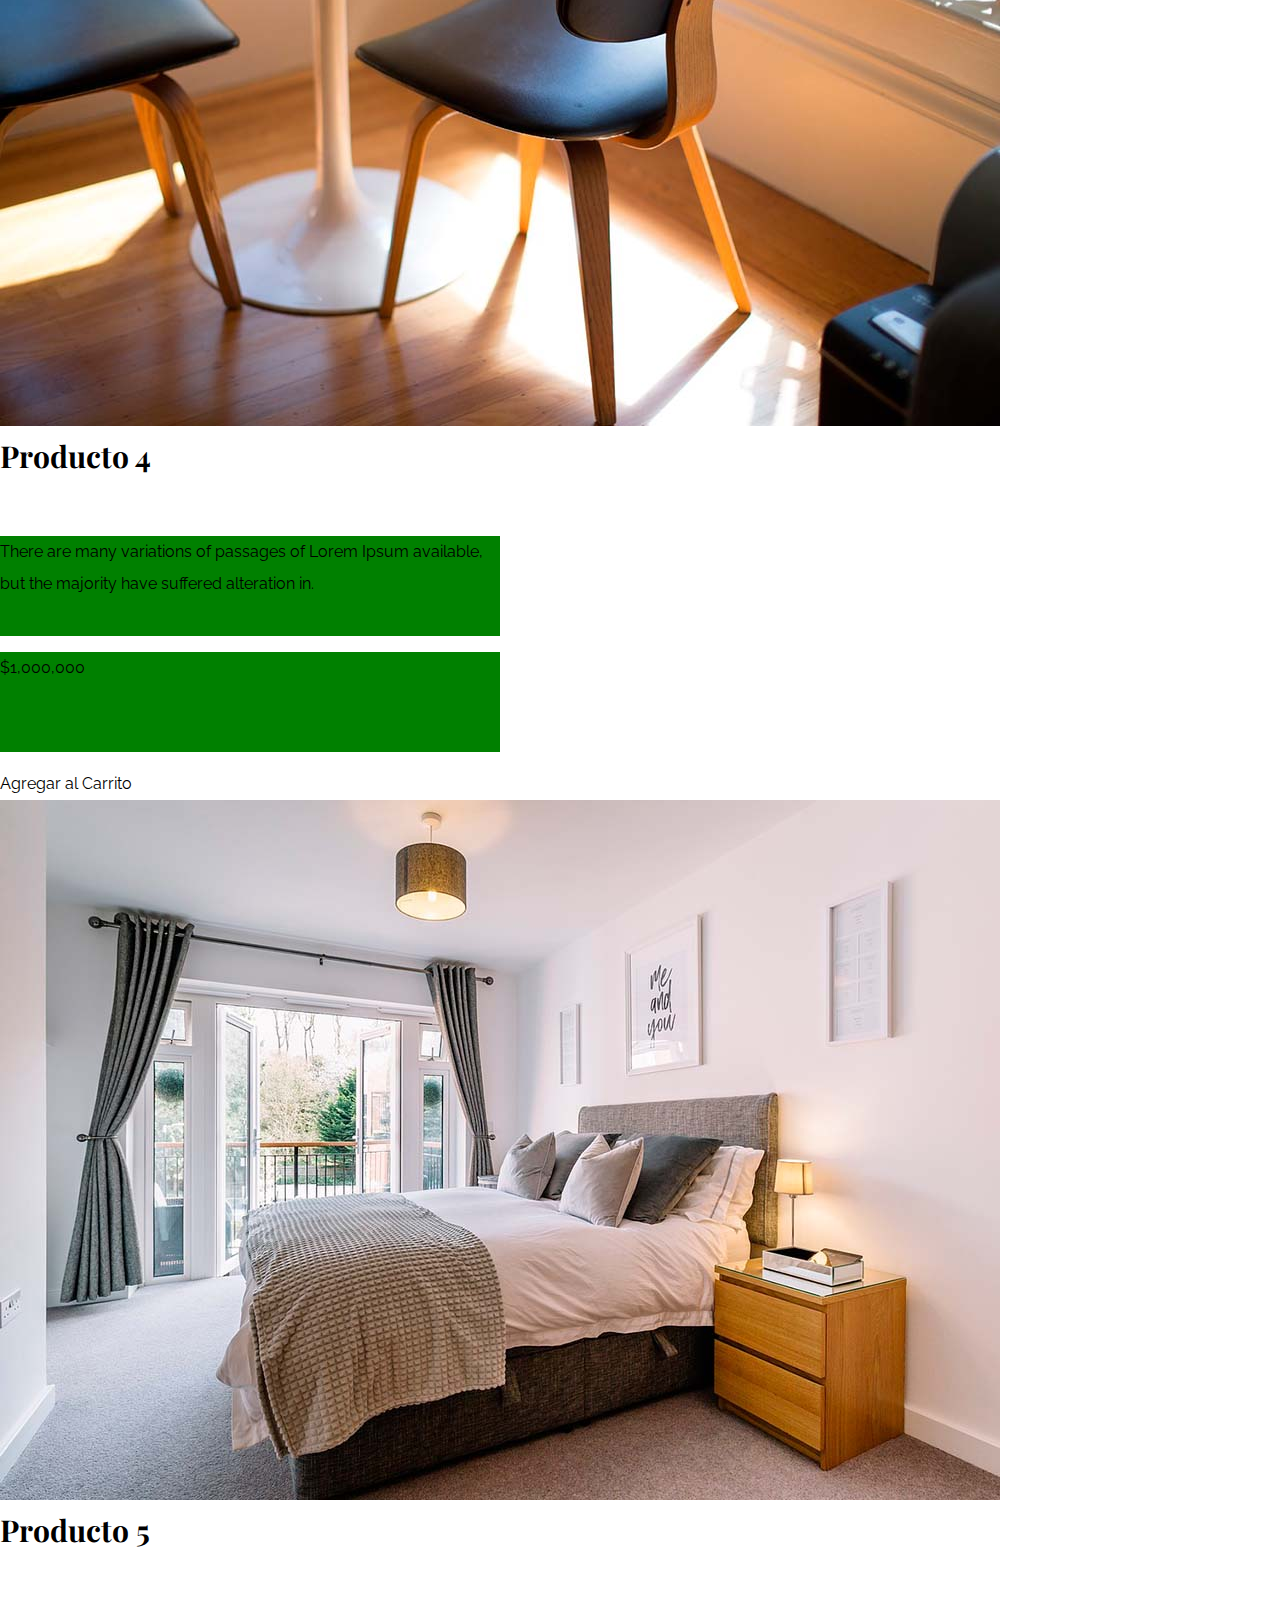
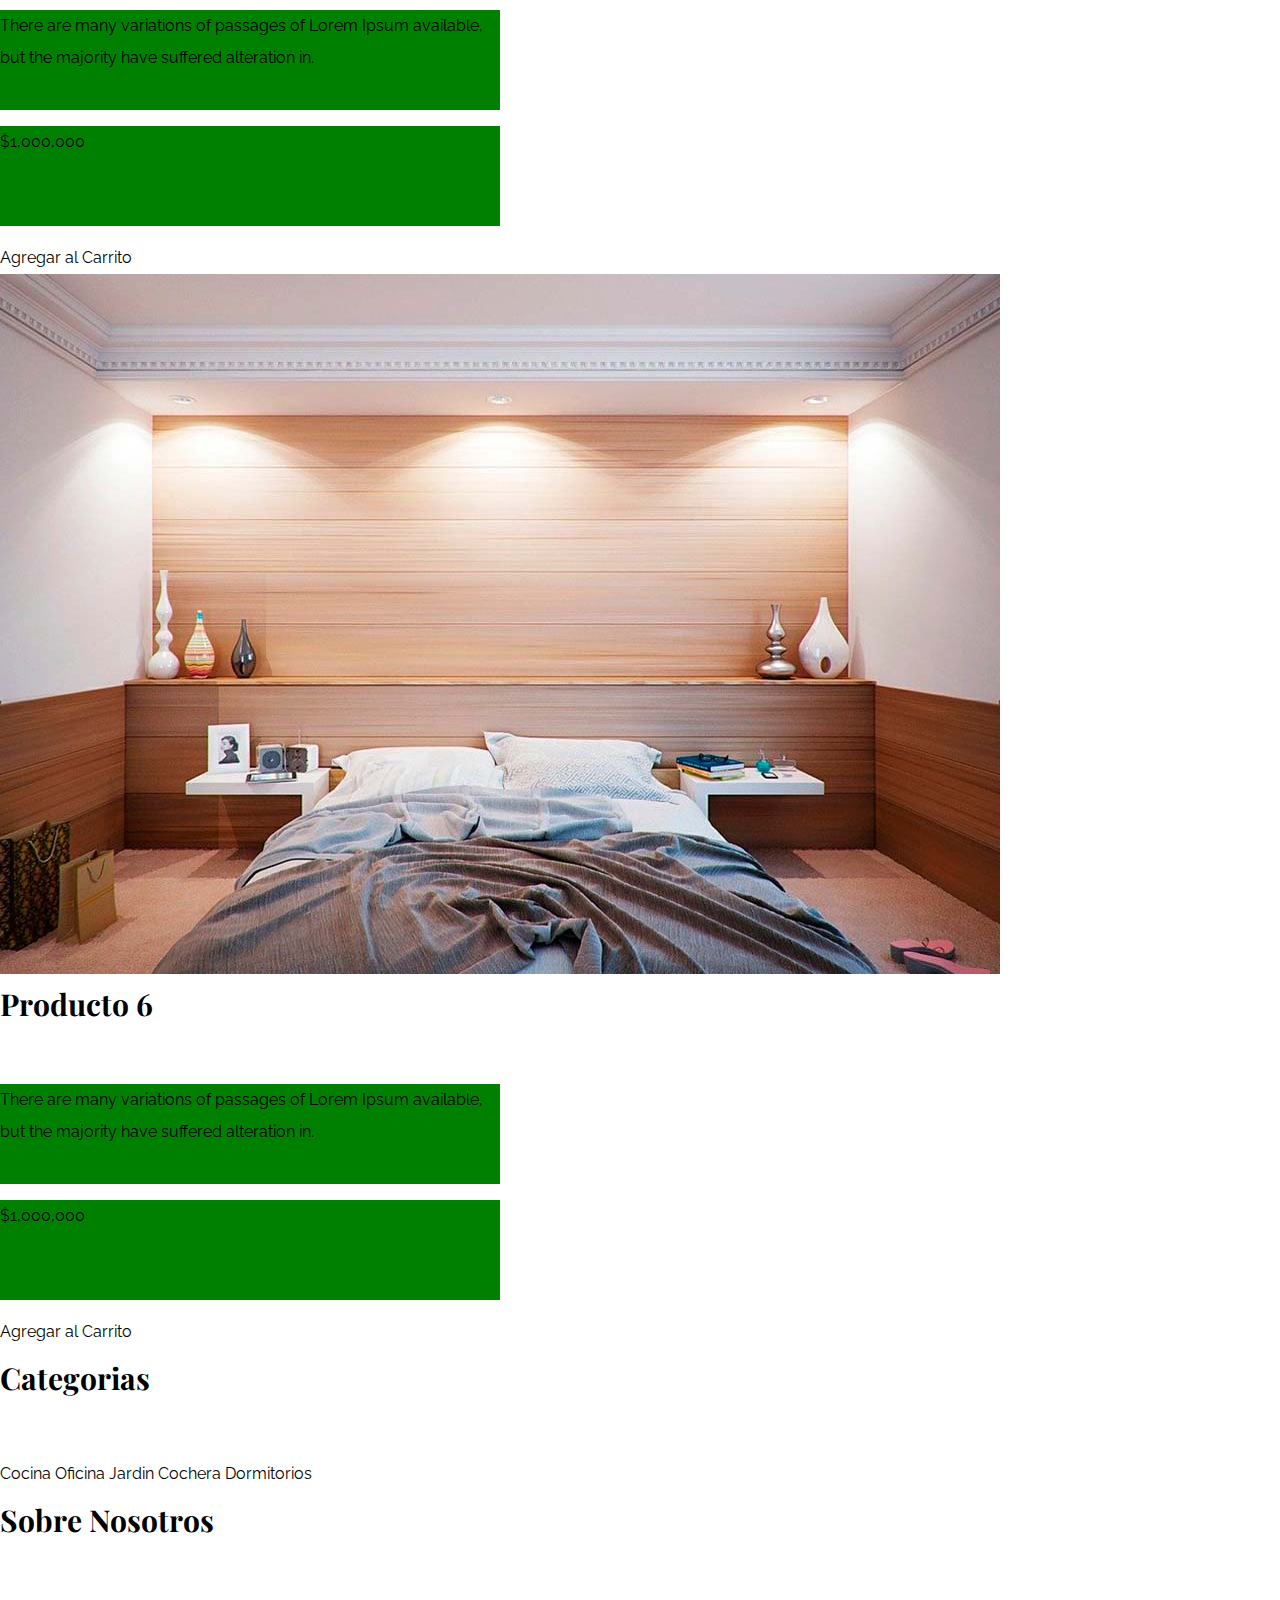
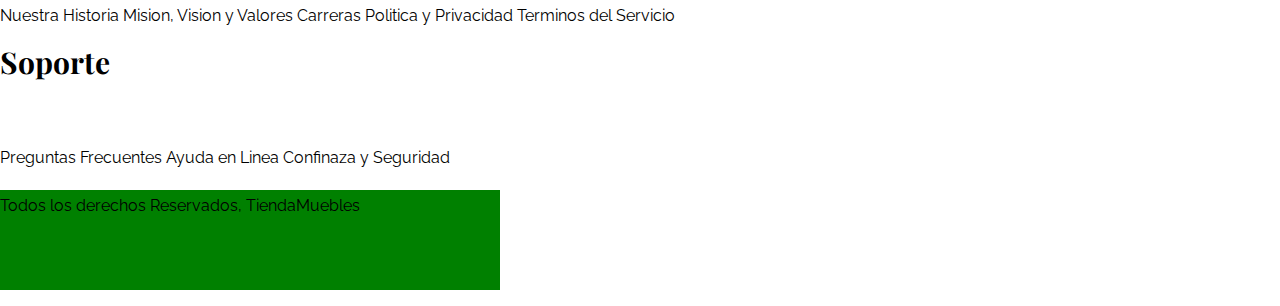
==== commit 533ca97c: "Agregando contenido lp" ====
--- a/index.html
+++ b/index.html
@@ -5,10 +5,17 @@
     <meta name="viewport" content="width=device-width, initial-scale=1.0" />
     <title>Aprendiendo HTML</title>
     <link rel="stylesheet" href="css/normalize.css" />
+    <link rel="preconnect" href="https://fonts.googleapis.com" />
+    <link rel="preconnect" href="https://fonts.gstatic.com" crossorigin />
+    <link
+      href="https://fonts.googleapis.com/css2?family=Playfair+Display:wght@700&family=Raleway:ital,wght@0,400;0,900;1,700&display=swap"
+      rel="stylesheet"
+    />
     <link rel="stylesheet" href="css/styles.css" />
   </head>
   <body>
     <header>
+      <p>Prueba de rems</p>
       <h1 class="nombre-sitio">Tienda <span>Muebles</span></h1>
     </header>
     <div class="navegacion-caja">
@@ -39,8 +46,8 @@
         </div>
       </div>
     </section>
-    <section>
-      <div>
+    <section class="sobre-nosotros">
+      <div class="box-sobre-nosotros-text sobre-nosotros-grid">
         <h2>Sobre Nosotros</h2>
         <p>
           Lorem ipsum dolor sit amet consectetur adipisicing elit. Aut quisquam
--- a/css/styles.css
+++ b/css/styles.css
@@ -1,5 +1,6 @@
 html {
   box-sizing: border-box;
+  font-size: 62.5%; /*1rem=10px*/
 }
 *,
 *:before,
@@ -7,9 +8,47 @@
   box-sizing: inherit;
 }
 
+body {
+  font-family: "Raleway", Arial, sans-serif;
+  font-size: 1.6rem;
+  line-height: 2;
+}
+/*GLOBALES*/
+h1,
+h2,
+h3 {
+  font-family: "Playfair Display", serif;
+  margin: 0 0 5rem 0;
+}
+
+h1 {
+  font-size: 5rem;
+}
+h2 {
+  font-size: 3rem;
+}
+
+h3 {
+  font-size: 3rem;
+}
+
+a {
+  text-decoration: none;
+  color: black;
+}
+img {
+  max-width: 100%;
+  display: block;
+}
+.container {
+  max-width: 120rem;
+  margin: 0 auto;
+}
+
+/*HEADER Y NAVEGACION*/
 .nombre-sitio {
-  margin-top: 50px;
-  margin-bottom: 50px;
+  margin-top: 5rem;
+
   text-align: center;
 }
 .nombre-sitio span {
@@ -22,10 +61,6 @@
   background-color: green;
   display: block;
 }
-.container {
-  max-width: 1200px;
-  margin: 0 auto;
-}
 
 .navegacion-caja {
   border-top: thin solid #e1e1e1;
@@ -34,24 +69,21 @@
 .navegacion {
   display: flex;
   justify-content: space-between;
-  padding: 20px 0;
+  padding: 2rem 0;
 }
-a {
-  text-decoration: none;
-  color: black;
-}
+
 .imagen-principal {
   background-image: url(/img/principal.jpg);
-  height: 700px;
+  height: 55rem;
+  background-position: center center;
   background-repeat: no-repeat;
   background-size: cover;
 }
-img {
-  max-width: 100%;
-  display: block;
-}
 
 /*CATEGORIAS*/
+.categorias {
+  padding-top: 5rem;
+}
 .categorias h2 {
   text-align: center;
 }
@@ -59,20 +91,39 @@
 .categorias-grid {
   display: grid;
   grid-template-columns: repeat(3, 1fr);
-  gap: 20px;
+  gap: 2rem;
 }
 .categoria-enlaces a {
   text-align: center;
   display: block;
-  padding: 20px;
-  font-size: 20px;
+  padding: 2rem;
+  font-size: 2rem;
 }
 
 .categorias-grid a:hover {
   background-color: #037bc0;
   color: #fff;
   /* font-size: 32px; */
-  border-radius: 40px 0 0 0;
-  border-top-left-radius: 20px;
-  border-bottom-right-radius: 20px;
+  border-radius: 4rem 0 0 0;
+  border-top-left-radius: 2rem;
+  border-bottom-right-radius: 2rem;
 }
+
+/*Bloque Nosotros*/
+
+.sobre-nosotros {
+  background-image: linear-gradient(
+      to right,
+      transparent 50%,
+      #037bc0 50%,
+      #037bc0 100%
+    ),
+    url(/img/nosotros.jpg);
+  background-position: left center;
+  padding: 10rem 0;
+  background-repeat: no-repeat;
+  background-size: 100%, 120rem; /*el primer valor es par lienar gradient y el segundo para la imagen*/
+}
+
+.box-sobre-nosotros-text {
+}
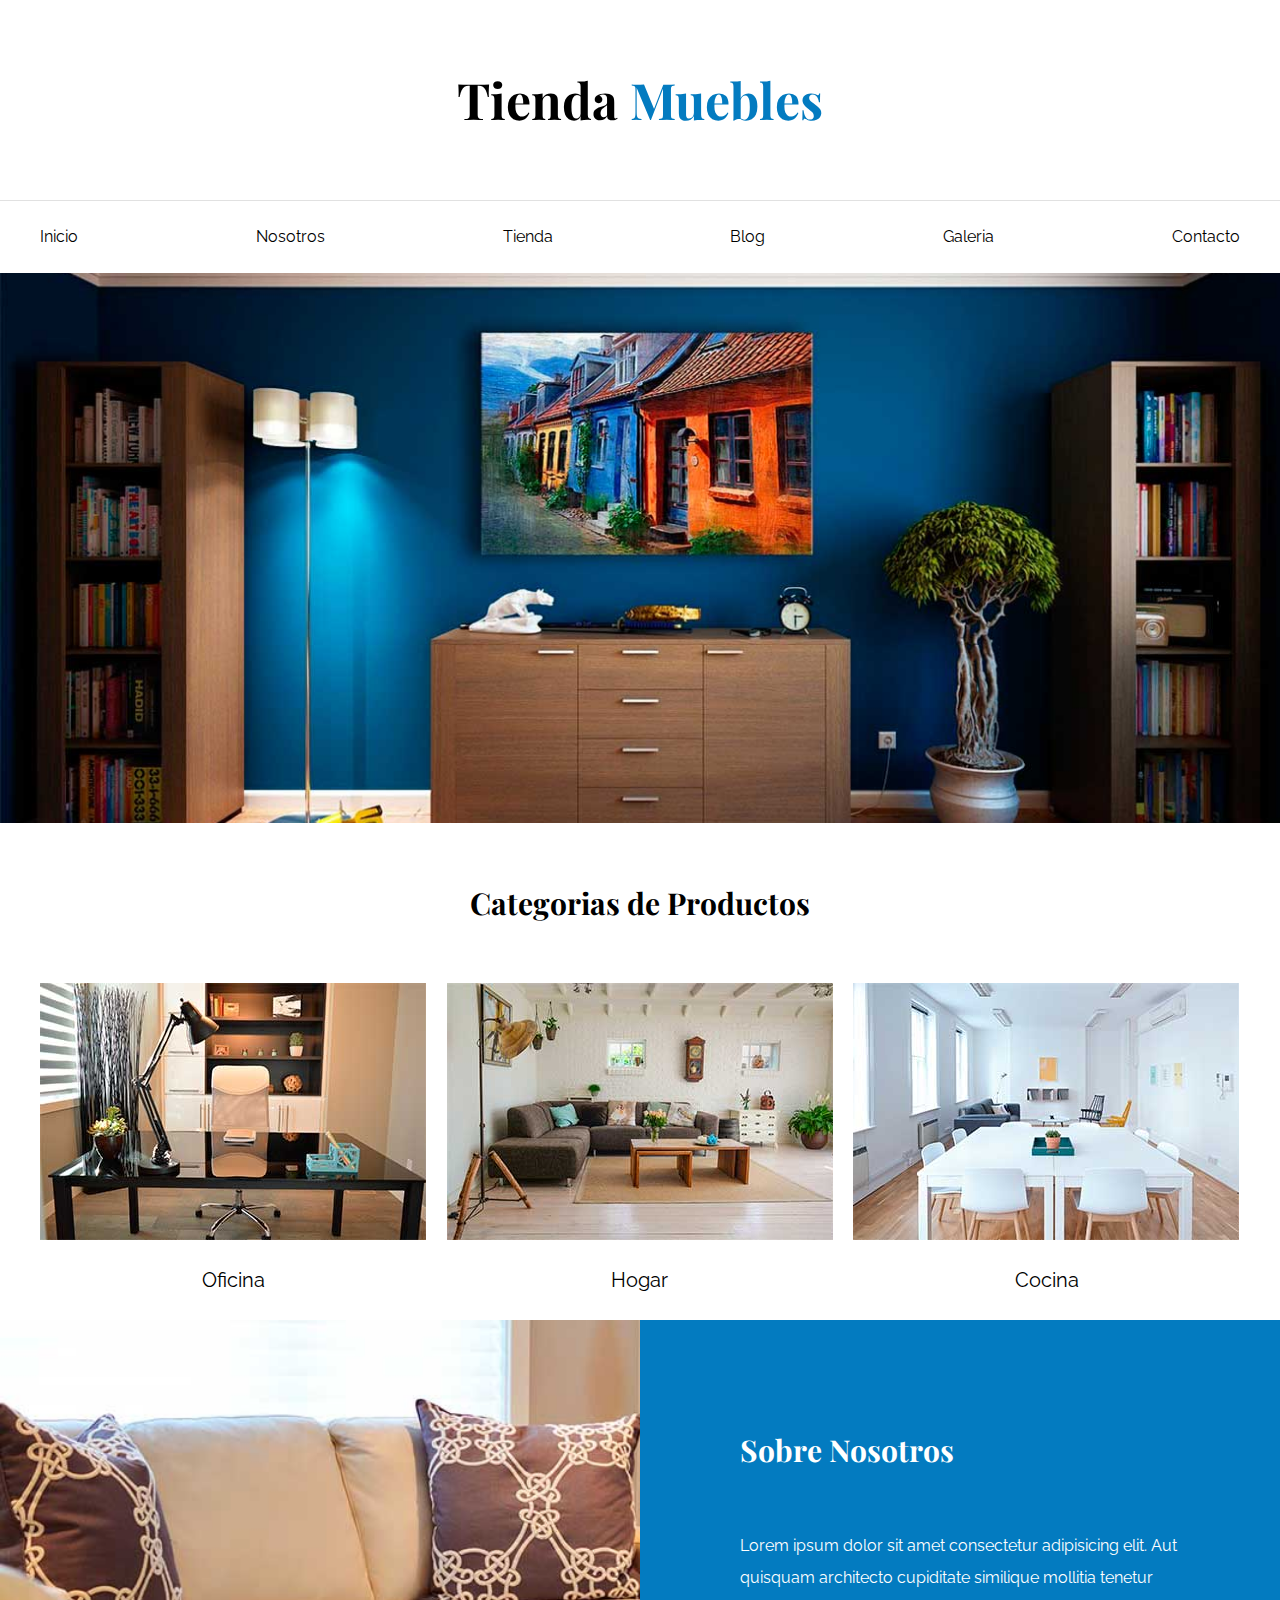
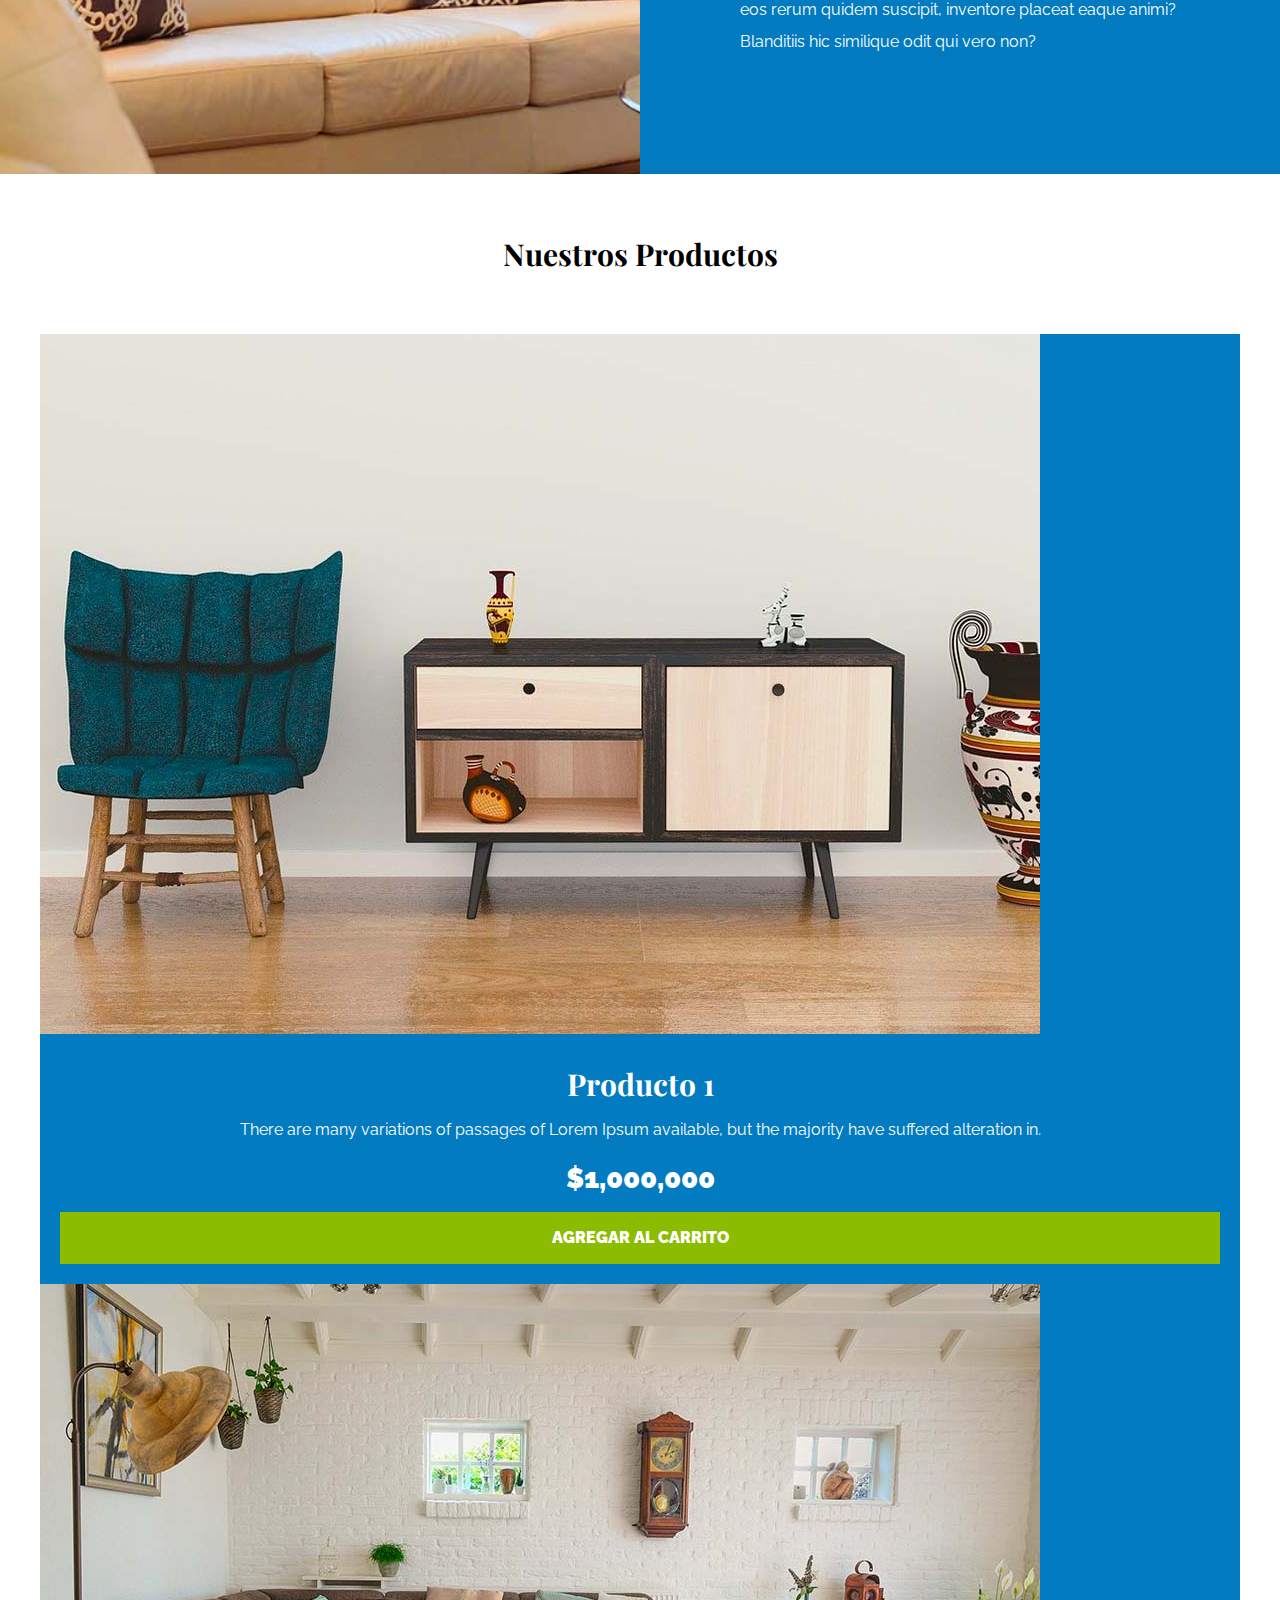
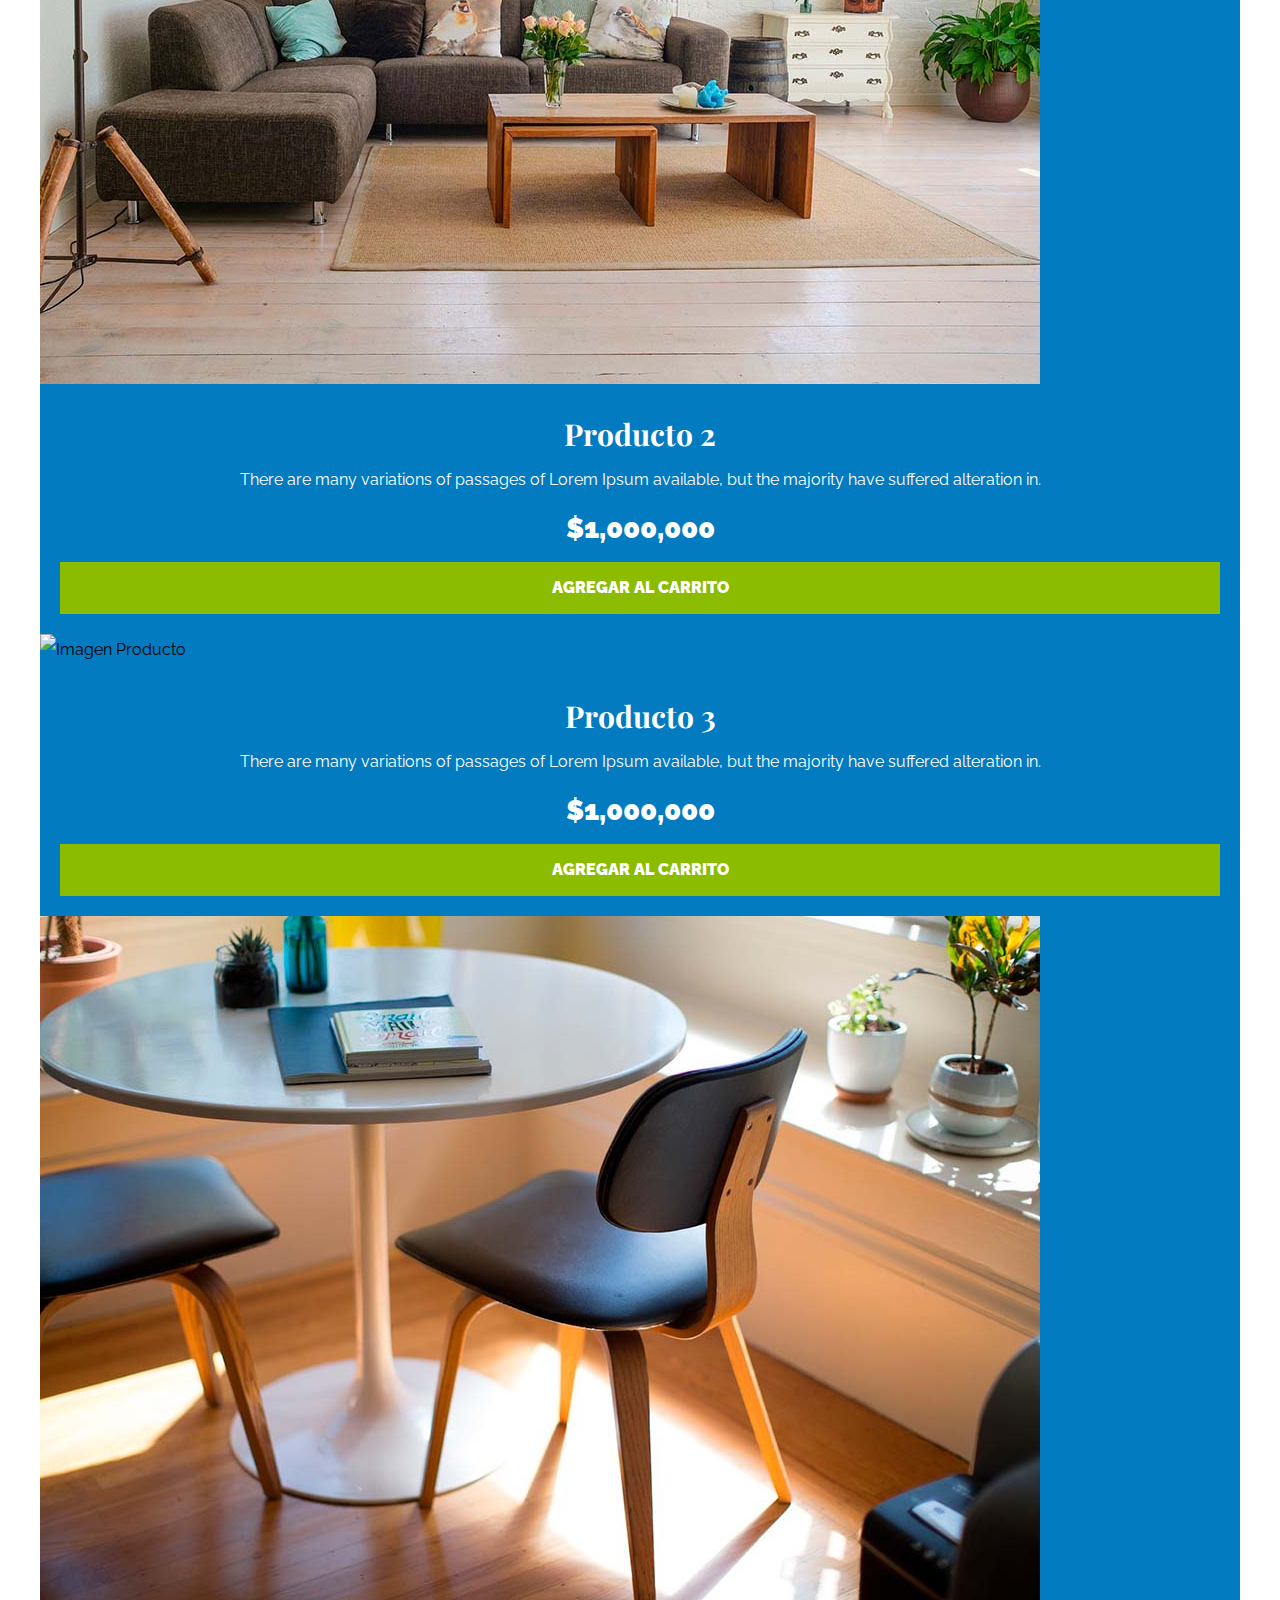
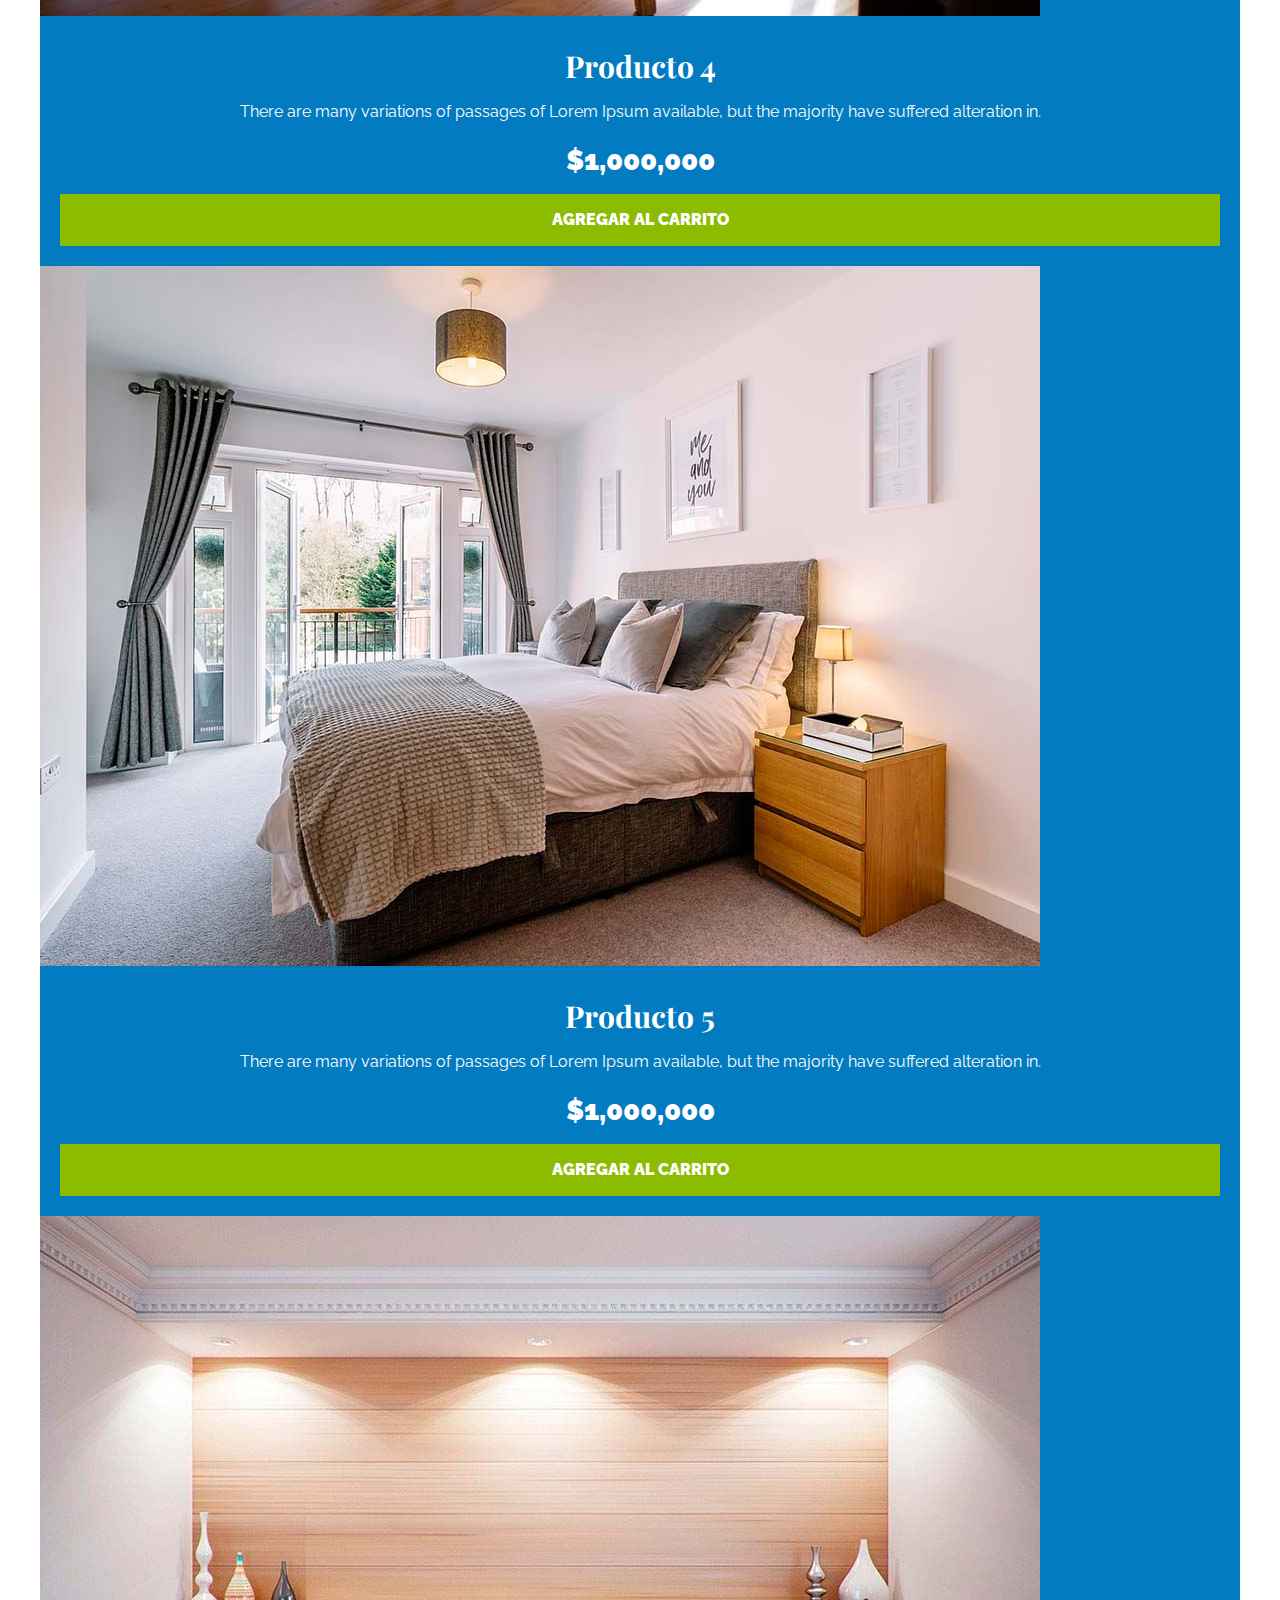
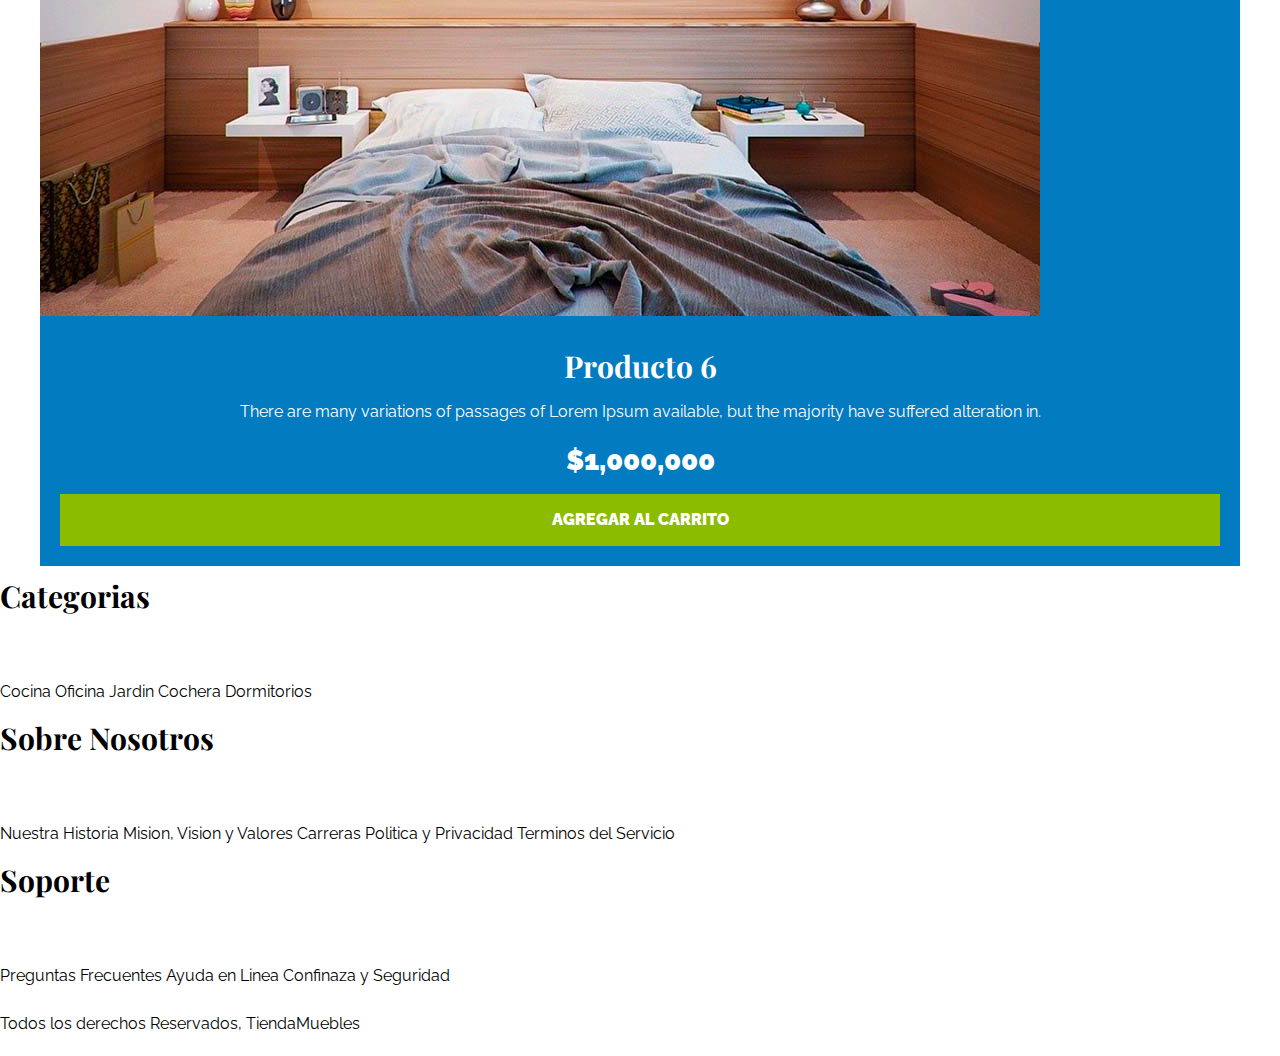
==== commit 19373502: "pc ud" ====
--- a/index.html
+++ b/index.html
@@ -15,7 +15,6 @@
   </head>
   <body>
     <header>
-      <p>Prueba de rems</p>
       <h1 class="nombre-sitio">Tienda <span>Muebles</span></h1>
     </header>
     <div class="navegacion-caja">
@@ -30,7 +29,7 @@
     </div>
     <div class="imagen-principal"></div>
     <section class="container categorias">
-      <h2>Categorias de Productos</h2>
+      <h2 class="text-center">Categorias de Productos</h2>
       <div class="categorias-grid">
         <div class="categoria-enlaces">
           <img src="img/categoria1.jpg" alt="Imagen Categoria 1" />
@@ -48,103 +47,106 @@
     </section>
     <section class="sobre-nosotros">
       <div class="box-sobre-nosotros-text sobre-nosotros-grid">
-        <h2>Sobre Nosotros</h2>
-        <p>
-          Lorem ipsum dolor sit amet consectetur adipisicing elit. Aut quisquam
-          architecto cupiditate similique mollitia tenetur eos rerum quidem
-          suscipit, inventore placeat eaque animi? Blanditiis hic similique odit
-          qui vero non?
-        </p>
+        <div class="text-nosotros">
+          <h2>Sobre Nosotros</h2>
+
+          <p>
+            Lorem ipsum dolor sit amet consectetur adipisicing elit. Aut
+            quisquam architecto cupiditate similique mollitia tenetur eos rerum
+            quidem suscipit, inventore placeat eaque animi? Blanditiis hic
+            similique odit qui vero non?
+          </p>
+        </div>
       </div>
     </section>
 
-    <main>
-      <h2>Nuestros Productos</h2>
-      <div>
-        <div>
+    <main class="contenido-principal container">
+      <h2 class="text-center">Nuestros Productos</h2>
+      <div class="listado-productos">
+        <div class="producto">
           <img src="img/producto1.jpg" alt="Imagen Producto" />
-          <div>
+          <div class="texto-producto">
             <h3>Producto 1</h3>
             <p>
               There are many variations of passages of Lorem Ipsum available,
               but the majority have suffered alteration in.
             </p>
-            <p>$1,000,000</p>
+            <p class="precio">$1,000,000</p>
             <a href="">Agregar al Carrito</a>
             <!-- <button type="button">Agregar al Carrito</button> -->
           </div>
           <!--Info del producto-->
         </div>
         <!--Producto -->
-        <div>
+        <div class="producto">
           <img src="img/producto2.jpg" alt="Imagen Producto" />
-          <div>
+          <div class="texto-producto">
             <h3>Producto 2</h3>
             <p>
               There are many variations of passages of Lorem Ipsum available,
               but the majority have suffered alteration in.
             </p>
-            <p>$1,000,000</p>
+            <p class="precio">$1,000,000</p>
             <a href="">Agregar al Carrito</a>
             <!-- <button type="button">Agregar al Carrito</button> -->
           </div>
           <!--Info del producto-->
         </div>
         <!--Producto-->
-        <div>
+        <div class="producto">
           <img src="img/producto3.jpg" alt="Imagen Producto" />
-          <div>
+          <div class="texto-producto">
             <h3>Producto 3</h3>
             <p>
               There are many variations of passages of Lorem Ipsum available,
               but the majority have suffered alteration in.
             </p>
-            <p>$1,000,000</p>
+            <p class="precio">$1,000,000</p>
             <a href="">Agregar al Carrito</a>
             <!-- <button type="button">Agregar al Carrito</button> -->
           </div>
           <!--Info del producto-->
         </div>
         <!--Producto-->
-        <div>
+        <div class="producto">
           <img src="img/producto4.jpg" alt="Imagen Producto" />
-          <div>
+          <div class="texto-producto">
             <h3>Producto 4</h3>
             <p>
               There are many variations of passages of Lorem Ipsum available,
               but the majority have suffered alteration in.
             </p>
-            <p>$1,000,000</p>
+            <p class="precio">$1,000,000</p>
             <a href="">Agregar al Carrito</a>
             <!-- <button type="button">Agregar al Carrito</button> -->
           </div>
           <!--Info del producto-->
         </div>
         <!--Producto-->
-        <div>
+        <div class="producto">
           <img src="img/producto5.jpg" alt="Imagen Producto" />
-          <div>
+          <div class="texto-producto">
             <h3>Producto 5</h3>
             <p>
               There are many variations of passages of Lorem Ipsum available,
               but the majority have suffered alteration in.
             </p>
-            <p>$1,000,000</p>
+            <p class="precio">$1,000,000</p>
             <a href="">Agregar al Carrito</a>
             <!-- <button type="button">Agregar al Carrito</button> -->
           </div>
           <!--Info del producto-->
         </div>
         <!--Producto-->
-        <div>
+        <div class="producto">
           <img src="img/producto6.jpg" alt="Imagen Producto" />
-          <div>
+          <div class="texto-producto">
             <h3>Producto 6</h3>
             <p>
               There are many variations of passages of Lorem Ipsum available,
               but the majority have suffered alteration in.
             </p>
-            <p>$1,000,000</p>
+            <p class="precio">$1,000,000</p>
             <a href="">Agregar al Carrito</a>
             <!-- <button type="button">Agregar al Carrito</button> -->
           </div>
--- a/css/styles.css
+++ b/css/styles.css
@@ -44,6 +44,11 @@
   max-width: 120rem;
   margin: 0 auto;
 }
+/*UTILIDADES*/
+
+.text-center {
+  text-align: center;
+}
 
 /*HEADER Y NAVEGACION*/
 .nombre-sitio {
@@ -55,12 +60,12 @@
   color: #037bc0;
 }
 
-p {
+/* p {
   width: 500px;
   height: 100px;
-  background-color: green;
+
   display: block;
-}
+} */
 
 .navegacion-caja {
   border-top: thin solid #e1e1e1;
@@ -83,9 +88,6 @@
 /*CATEGORIAS*/
 .categorias {
   padding-top: 5rem;
-}
-.categorias h2 {
-  text-align: center;
 }
 
 .categorias-grid {
@@ -122,8 +124,59 @@
   background-position: left center;
   padding: 10rem 0;
   background-repeat: no-repeat;
-  background-size: 100%, 120rem; /*el primer valor es par lienar gradient y el segundo para la imagen*/
+  background-size: 100%, 120rem;
+
+  /*el primer valor es par lienar gradient y el segundo para la imagen*/
+}
+.sobre-nosotros-grid {
+  /* display: grid;
+  grid-template-columns: repeat(2, 1fr);
+  gap: 8rem; */
+  display: flex;
+  justify-content: flex-end;
+}
+.text-nosotros {
+  /* grid-column: 2/3; */
+  flex-basis: 50%;
+  padding: 0 10rem;
+  color: #fff;
 }
 
-.box-sobre-nosotros-text {
+/*  Listado de productos  */
+
+.contenido-principal {
+  padding-top: 5rem;
 }
+
+.producto {
+  background-color: #037bc0;
+}
+.texto-producto {
+  text-align: center;
+  color: #fff;
+
+  padding: 2rem;
+}
+.texto-producto h3 {
+  margin: 0;
+}
+.texto-producto p {
+  margin: 0 0 0.5rem 0;
+}
+.texto-producto .precio {
+  font-size: 2.8rem;
+  font-weight: 900;
+}
+.texto-producto a {
+  background-color: #8cbc00;
+  display: block;
+  color: #fff;
+  text-transform: uppercase;
+  font-weight: 900;
+  padding: 1rem;
+  transition: background-color 0.3s ease-out;
+}
+
+.texto-producto a:hover {
+  background-color: #769c02;
+}
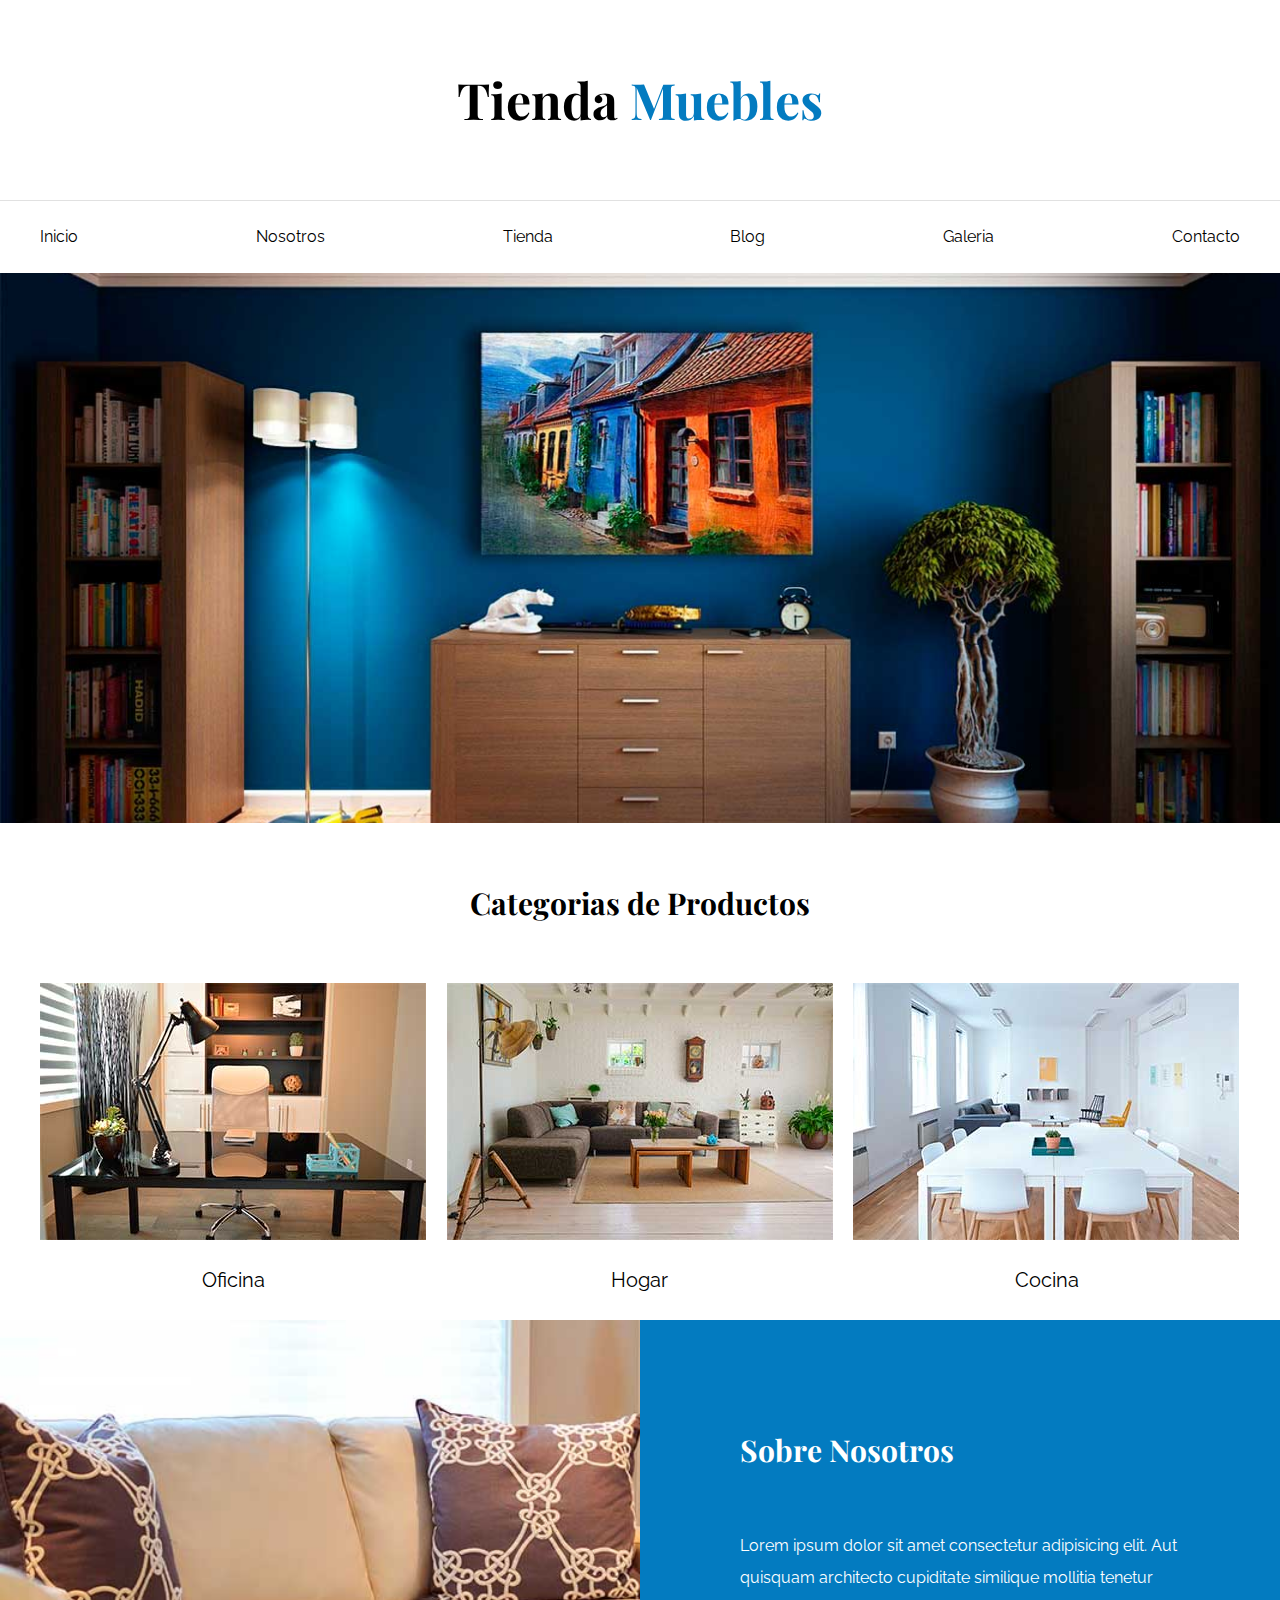
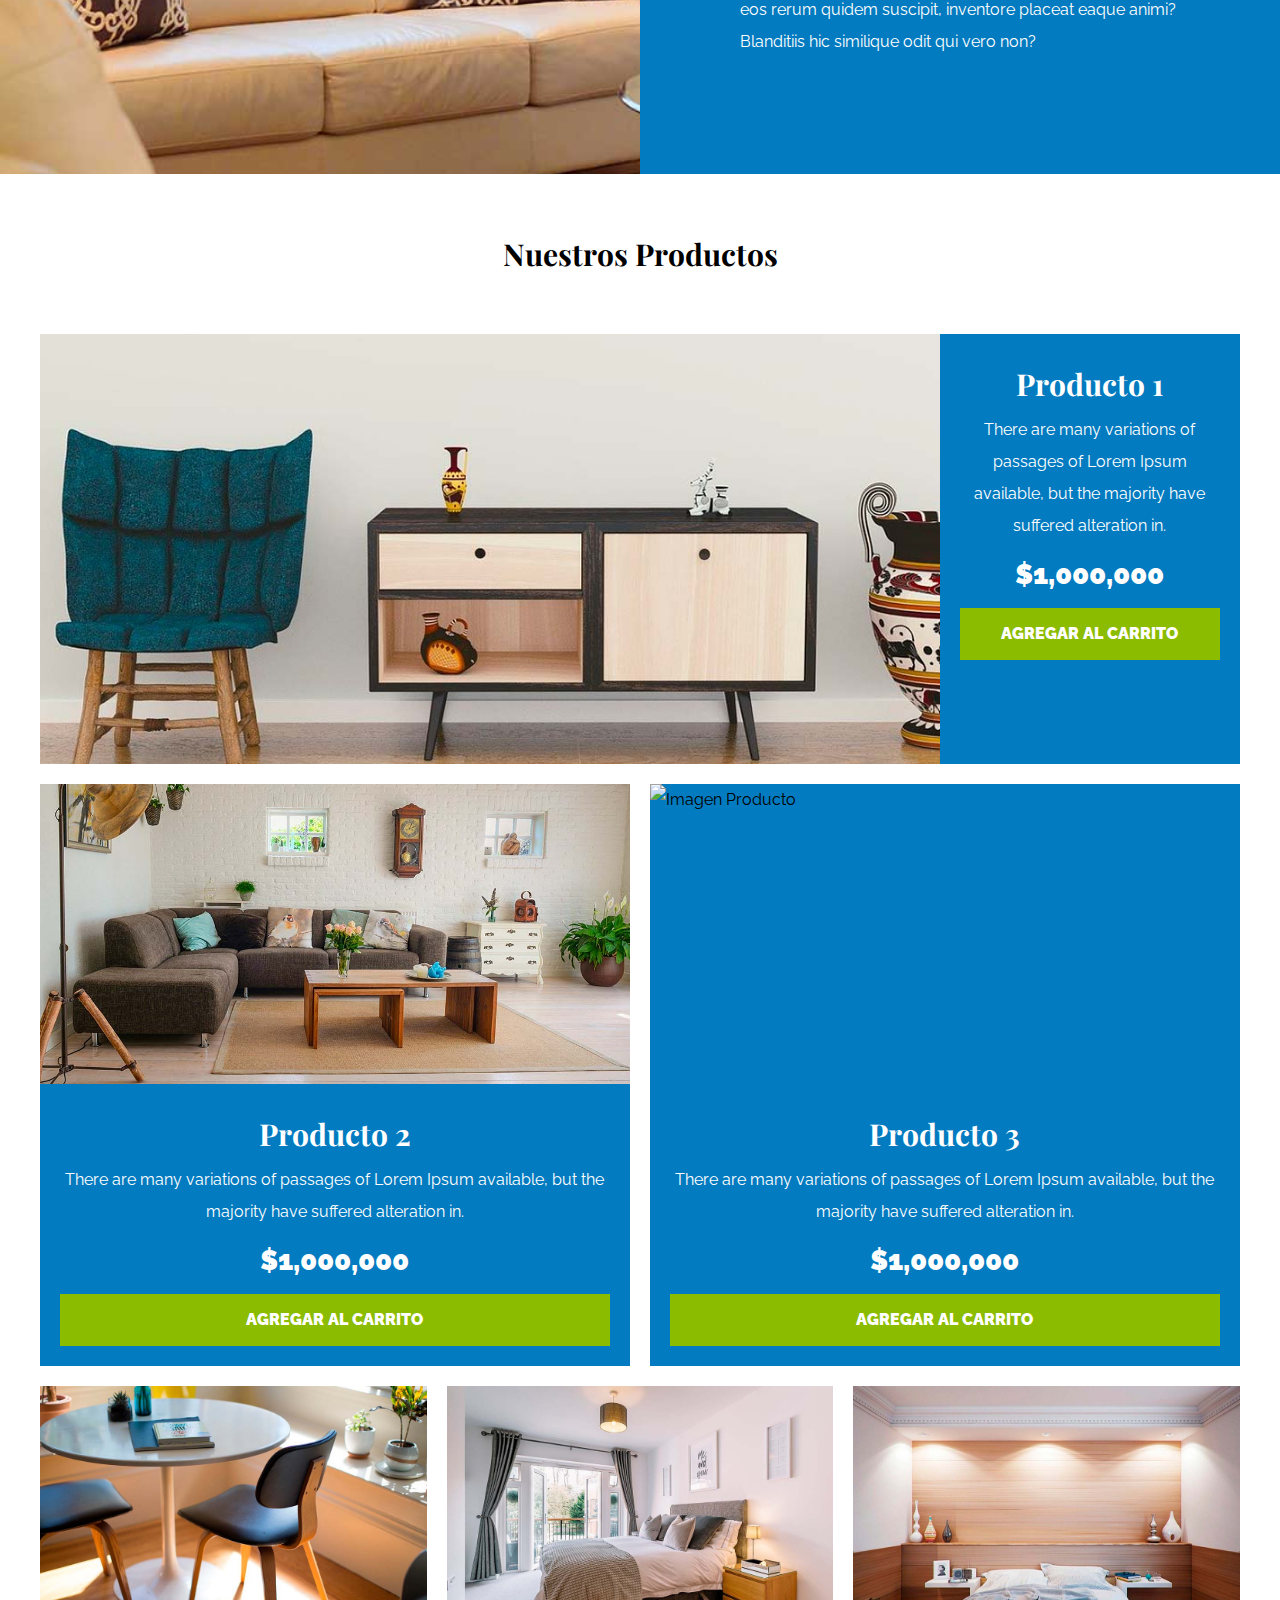
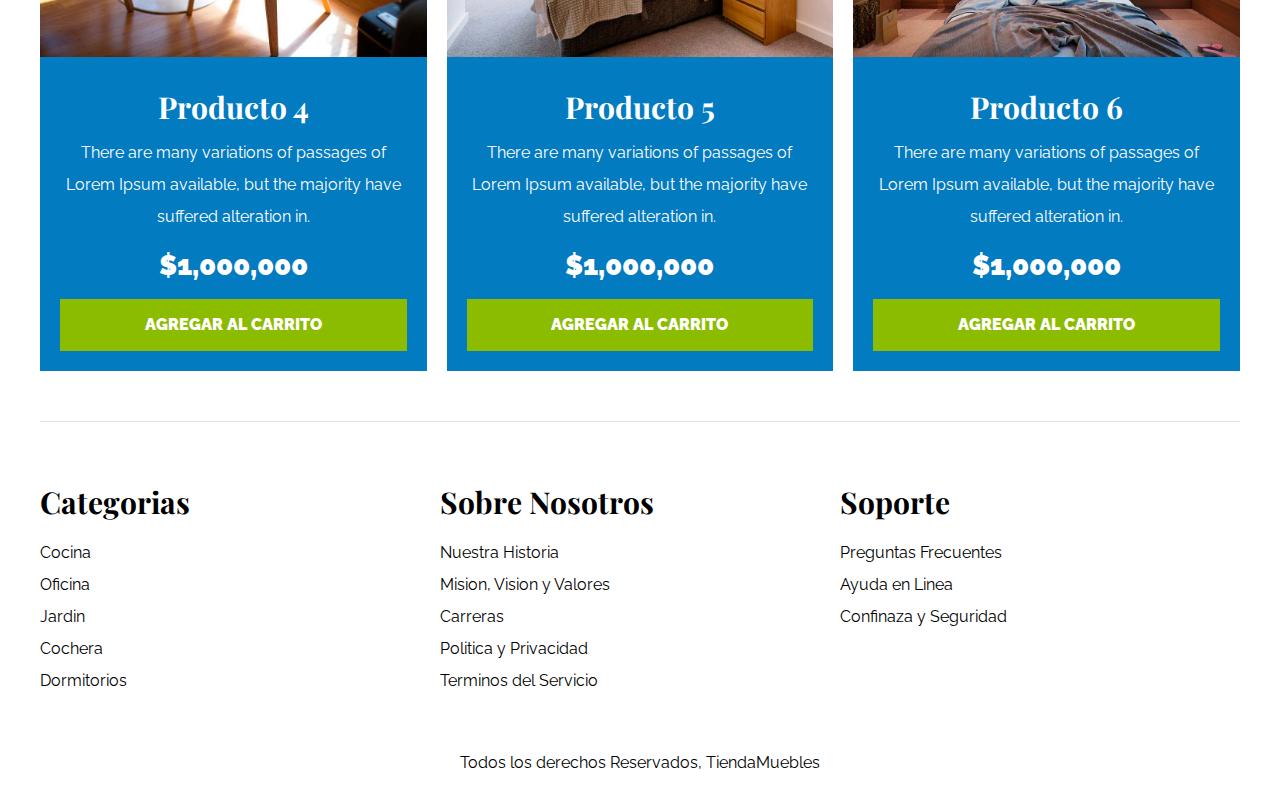
==== commit d8af61dd: "Terminando pagina principal el lp" ====
--- a/index.html
+++ b/index.html
@@ -159,36 +159,37 @@
     </main>
 
     <footer>
-      <div>
-        <h3>Categorias</h3>
-        <nav>
-          <a href="">Cocina</a>
-          <a href="">Oficina</a>
-          <a href="">Jardin</a>
-          <a href="">Cochera</a>
-          <a href="">Dormitorios</a>
-        </nav>
+      <div class="grid-footer container">
+        <div>
+          <h3>Categorias</h3>
+          <nav class="enlaces-footer">
+            <a href="">Cocina</a>
+            <a href="">Oficina</a>
+            <a href="">Jardin</a>
+            <a href="">Cochera</a>
+            <a href="">Dormitorios</a>
+          </nav>
+        </div>
+        <div>
+          <h3>Sobre Nosotros</h3>
+          <nav class="enlaces-footer">
+            <a href="">Nuestra Historia</a>
+            <a href="">Mision, Vision y Valores</a>
+            <a href="">Carreras</a>
+            <a href="">Politica y Privacidad</a>
+            <a href="">Terminos del Servicio</a>
+          </nav>
+        </div>
+        <div>
+          <h3>Soporte</h3>
+          <nav class="enlaces-footer">
+            <a href="">Preguntas Frecuentes</a>
+            <a href="">Ayuda en Linea</a>
+            <a href="">Confinaza y Seguridad</a>
+          </nav>
+        </div>
       </div>
-      <div>
-        <h3>Sobre Nosotros</h3>
-        <nav>
-          <a href="">Nuestra Historia</a>
-          <a href="">Mision, Vision y Valores</a>
-          <a href="">Carreras</a>
-          <a href="">Politica y Privacidad</a>
-          <a href="">Terminos del Servicio</a>
-        </nav>
-      </div>
-      <div>
-        <h3>Soporte</h3>
-        <nav>
-          <a href="">Preguntas Frecuentes</a>
-          <a href="">Ayuda en Linea</a>
-          <a href="">Confinaza y Seguridad</a>
-        </nav>
-      </div>
-
-      <p>Todos los derechos Reservados, TiendaMuebles</p>
+      <p class="copirigth">Todos los derechos Reservados, TiendaMuebles</p>
     </footer>
   </body>
 </html>
--- a/css/styles.css
+++ b/css/styles.css
@@ -78,7 +78,7 @@
 }
 
 .imagen-principal {
-  background-image: url(/img/principal.jpg);
+  background-image: url(../img/principal.jpg);
   height: 55rem;
   background-position: center center;
   background-repeat: no-repeat;
@@ -120,7 +120,7 @@
       #037bc0 50%,
       #037bc0 100%
     ),
-    url(/img/nosotros.jpg);
+    url(../img/nosotros.jpg);
   background-position: left center;
   padding: 10rem 0;
   background-repeat: no-repeat;
@@ -147,6 +147,48 @@
 .contenido-principal {
   padding-top: 5rem;
 }
+.listado-productos {
+  display: grid;
+  grid-template-columns: repeat(6, 1fr);
+  /* column-gap: 2rem;
+  row-gap: 2rem; --otra forma de dar margin o separacion de grids*/
+  gap: 2rem; /*forma rapida de dar separacion*/
+}
+
+.producto:nth-child(1) {
+  /* grid-column-start: 1;---Otra forma de escribir css grid separacionde columnas
+  grid-column-end: 7; */
+  grid-column: 1/7; /*forma rapida de separar columas*/
+  display: grid;
+  grid-template-columns: 3fr 1fr;
+}
+.producto:nth-child(1) img {
+  height: 43rem;
+  width: 100%;
+  object-fit: cover;
+}
+.producto:nth-child(2) {
+  grid-column: 1/4;
+}
+
+.producto:nth-child(2) img,
+.producto:nth-child(3) img {
+  height: 30rem;
+  width: 100%;
+  object-fit: cover;
+}
+.producto:nth-child(3) {
+  grid-column: 4/7;
+}
+.producto:nth-child(4) {
+  grid-column: 1/3;
+}
+.producto:nth-child(5) {
+  grid-column: 3/5;
+}
+.producto:nth-child(6) {
+  grid-column: 5/7;
+}
 
 .producto {
   background-color: #037bc0;
@@ -180,3 +222,28 @@
 .texto-producto a:hover {
   background-color: #769c02;
 }
+
+/*footer*/
+
+.grid-footer {
+  display: grid;
+  grid-template-columns: repeat(3, 1fr);
+
+  /* text-align: center; */
+  border-top: thin solid #e1e1e1;
+  margin-top: 5rem;
+  padding-top: 5rem;
+}
+
+.enlaces-footer a {
+  display: block;
+}
+
+.grid-footer h3 {
+  margin-bottom: 0.5rem;
+}
+
+.copirigth {
+  text-align: center;
+  margin-top: 5rem;
+}
